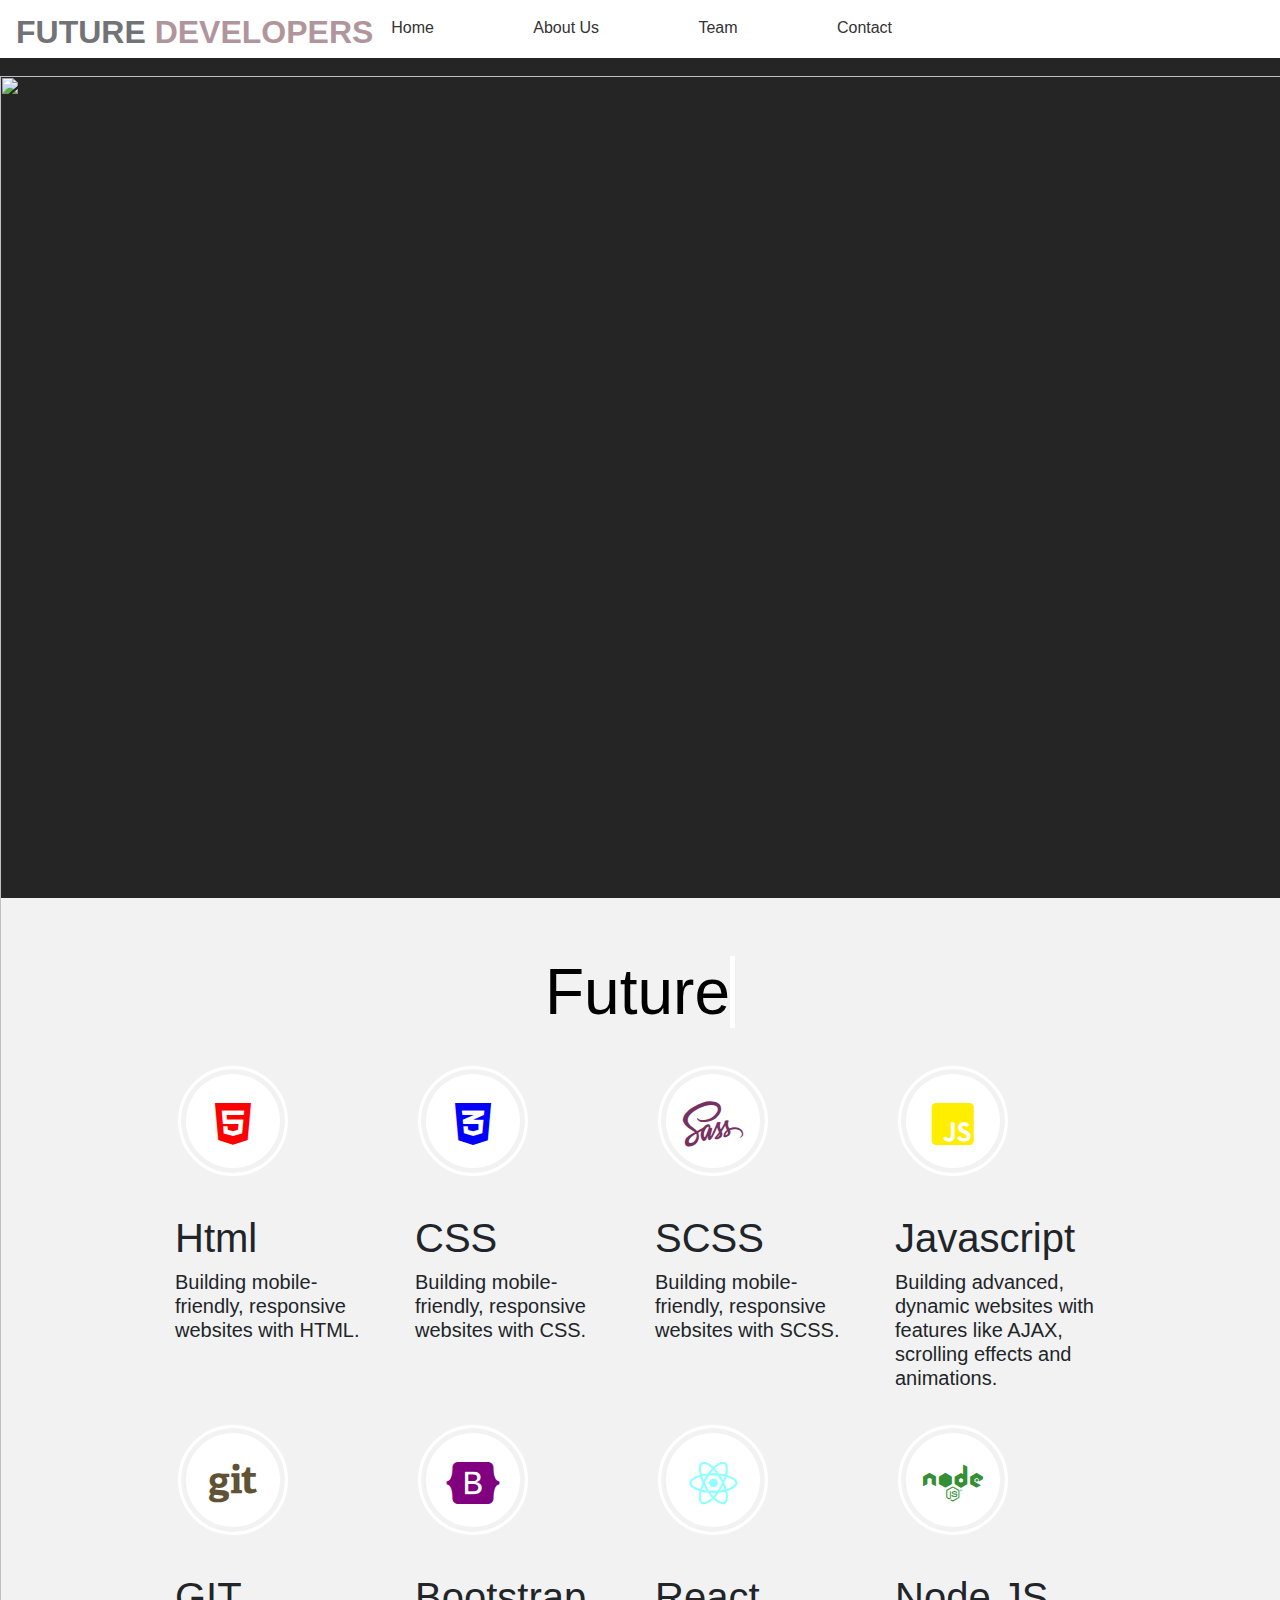
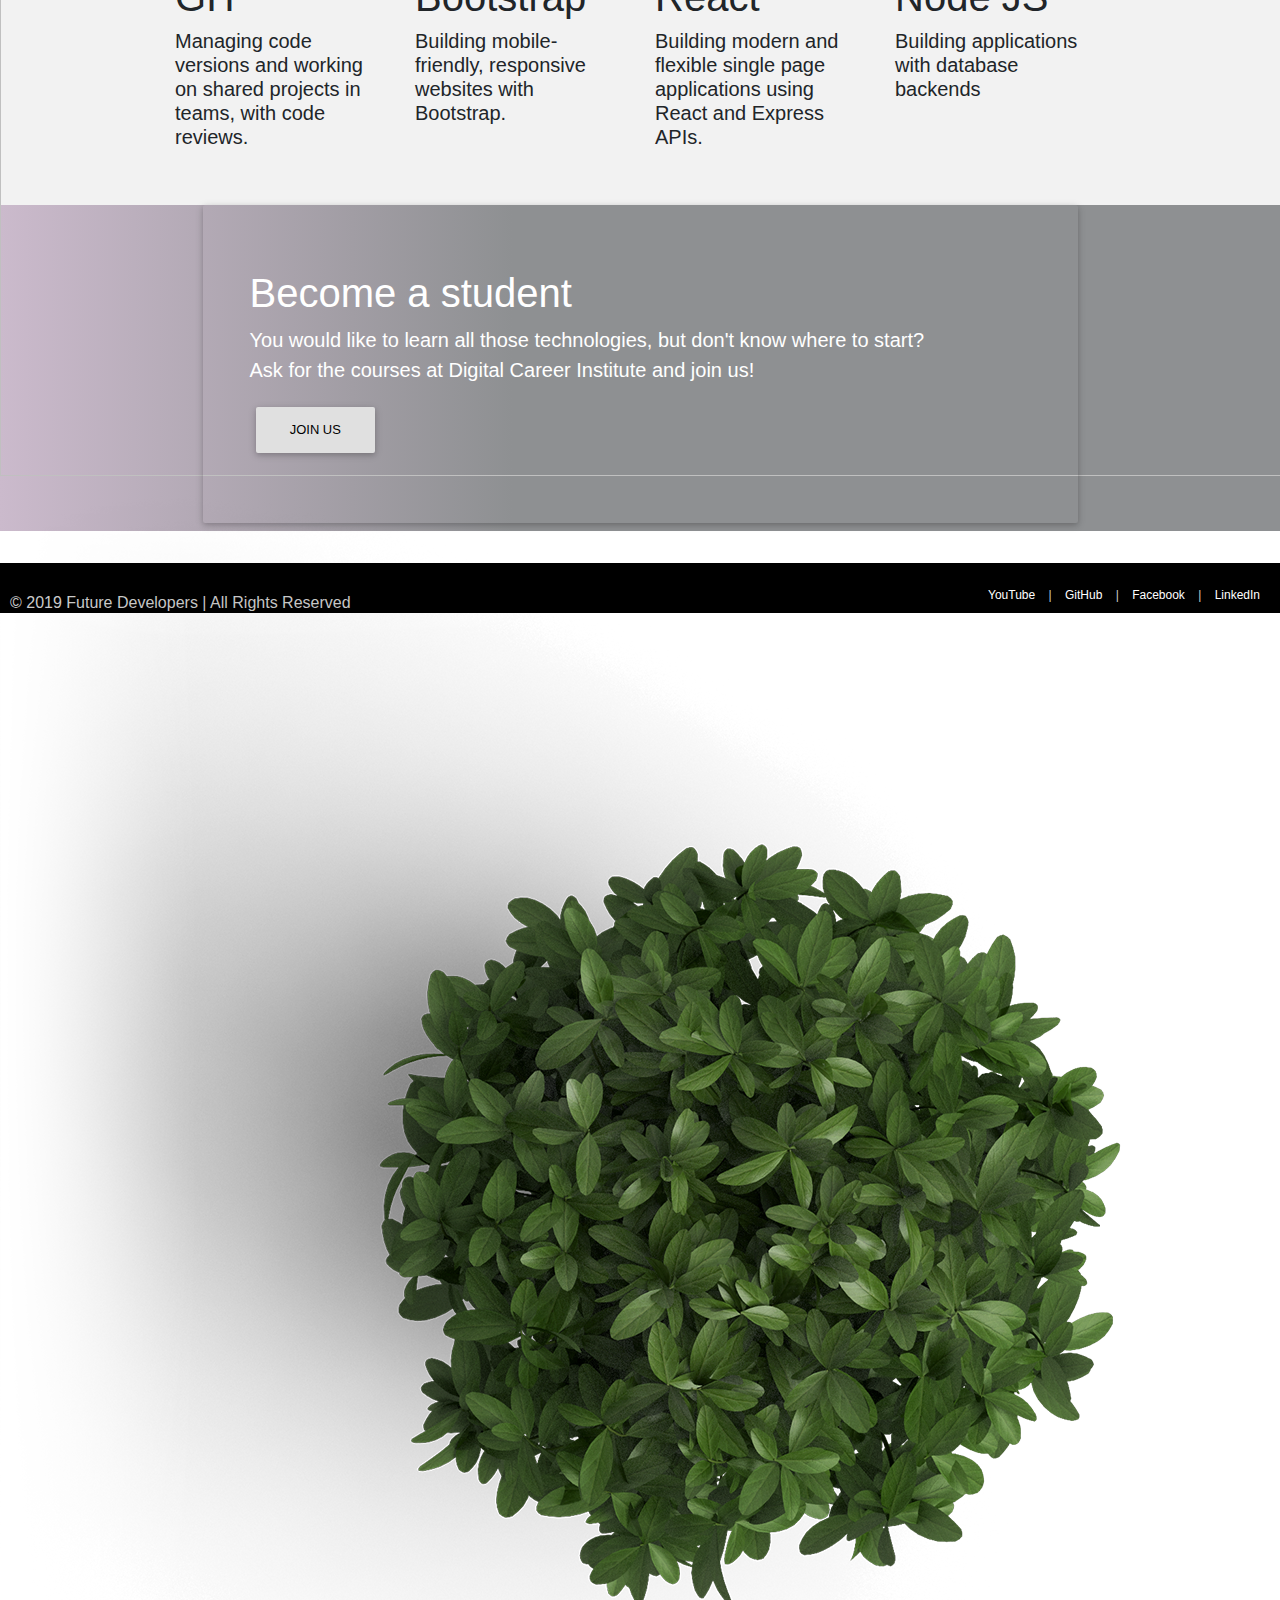
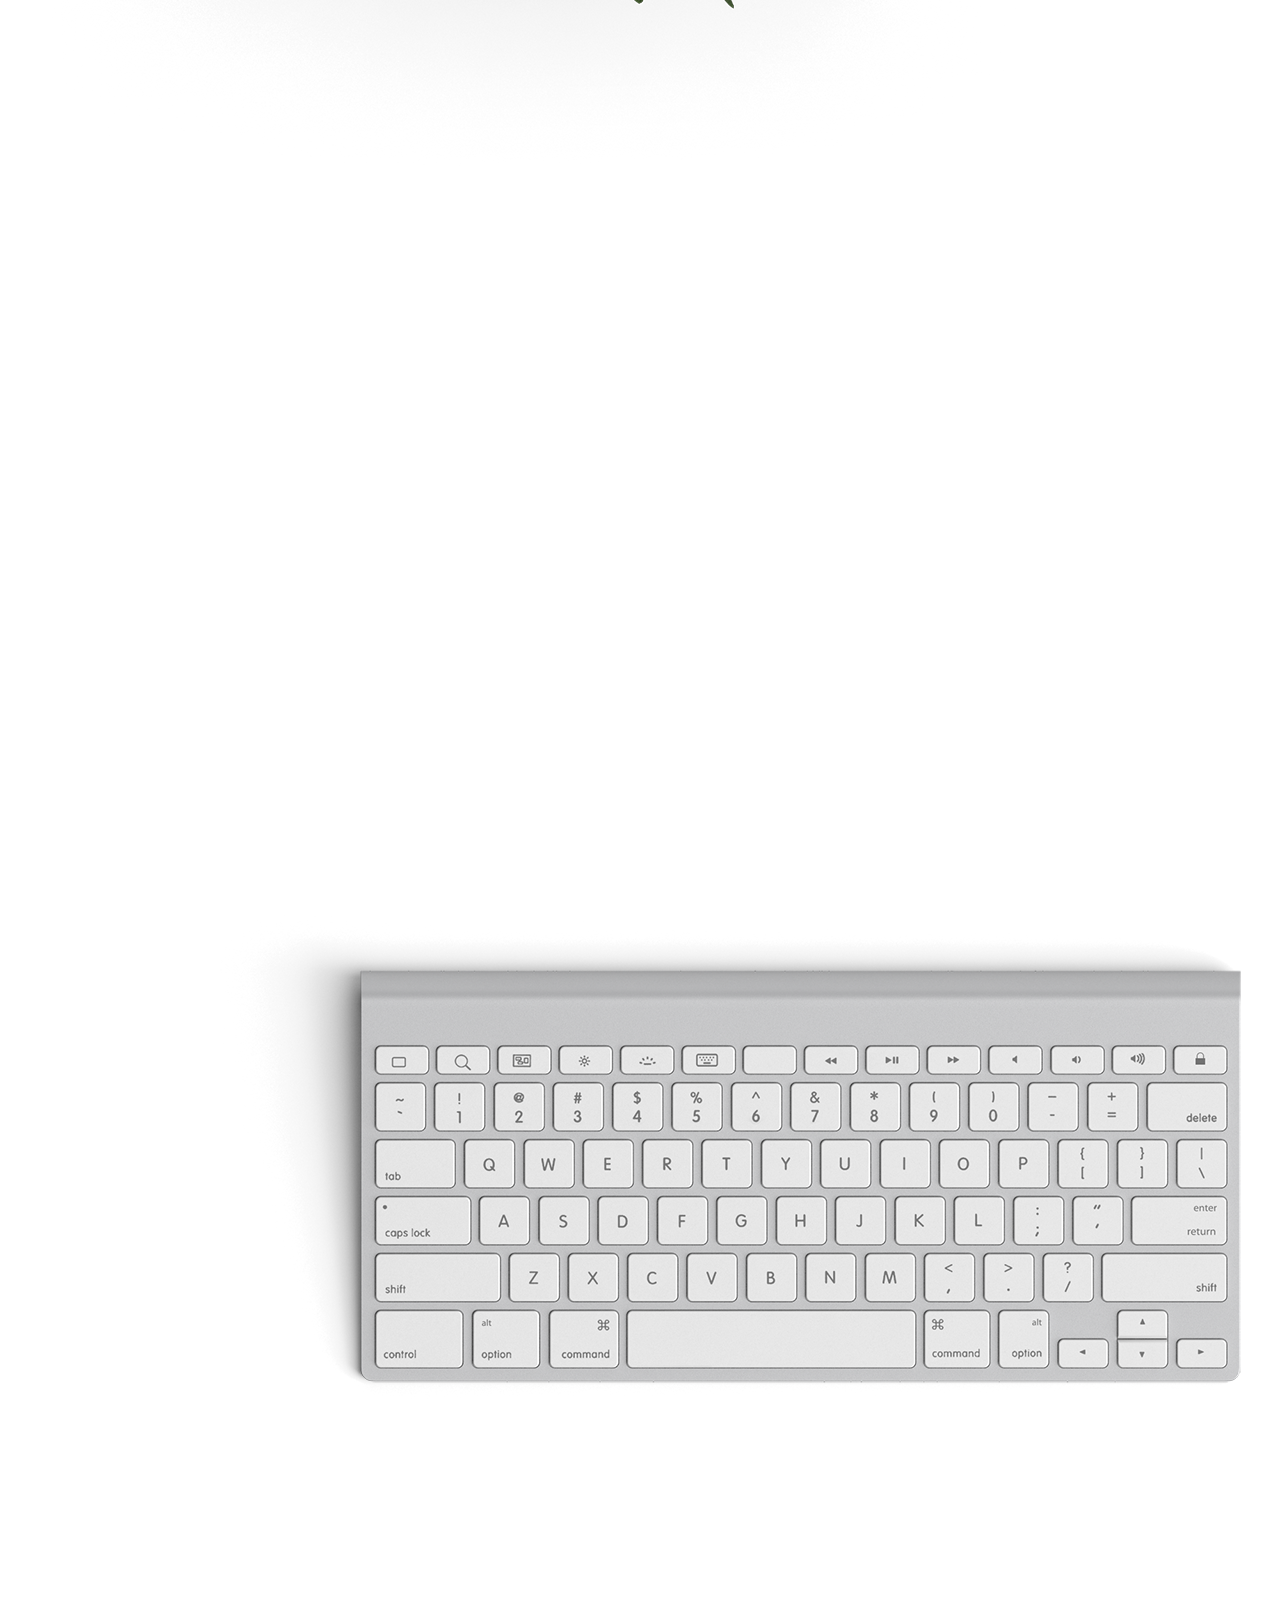
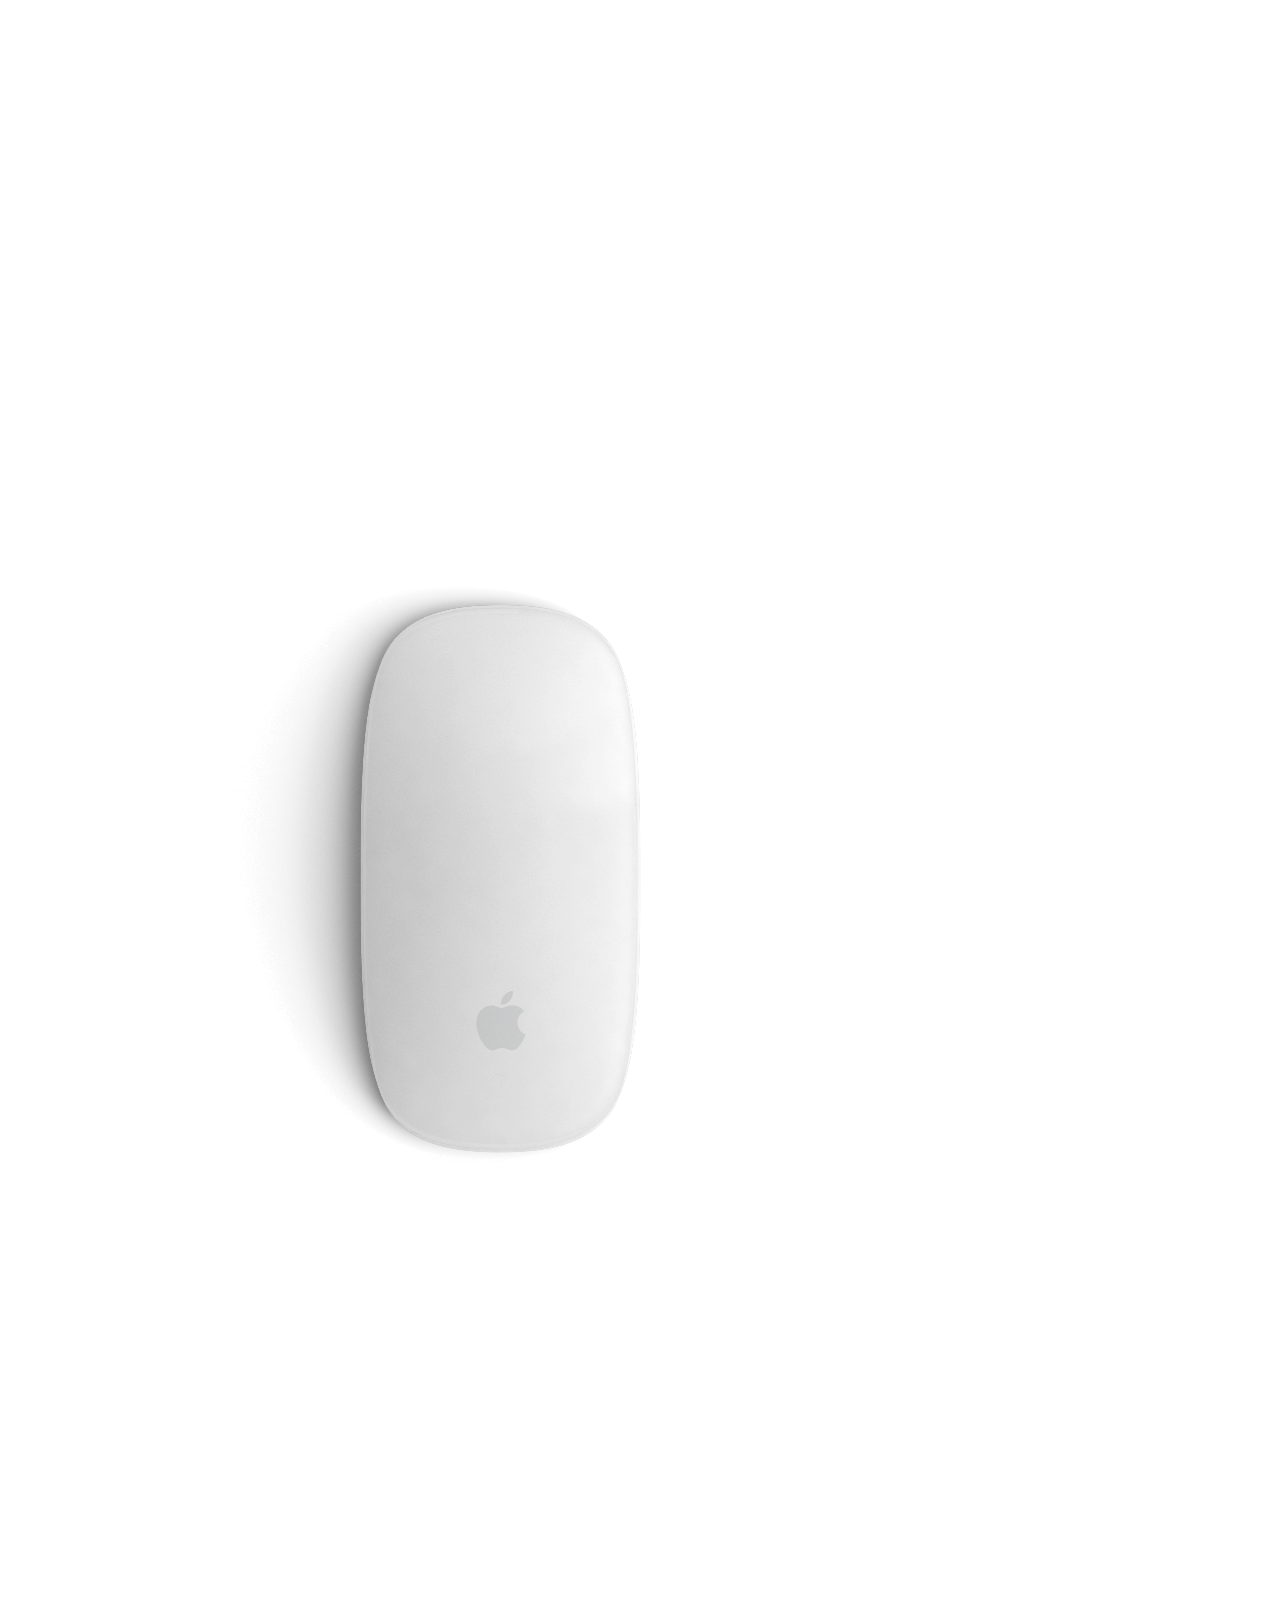
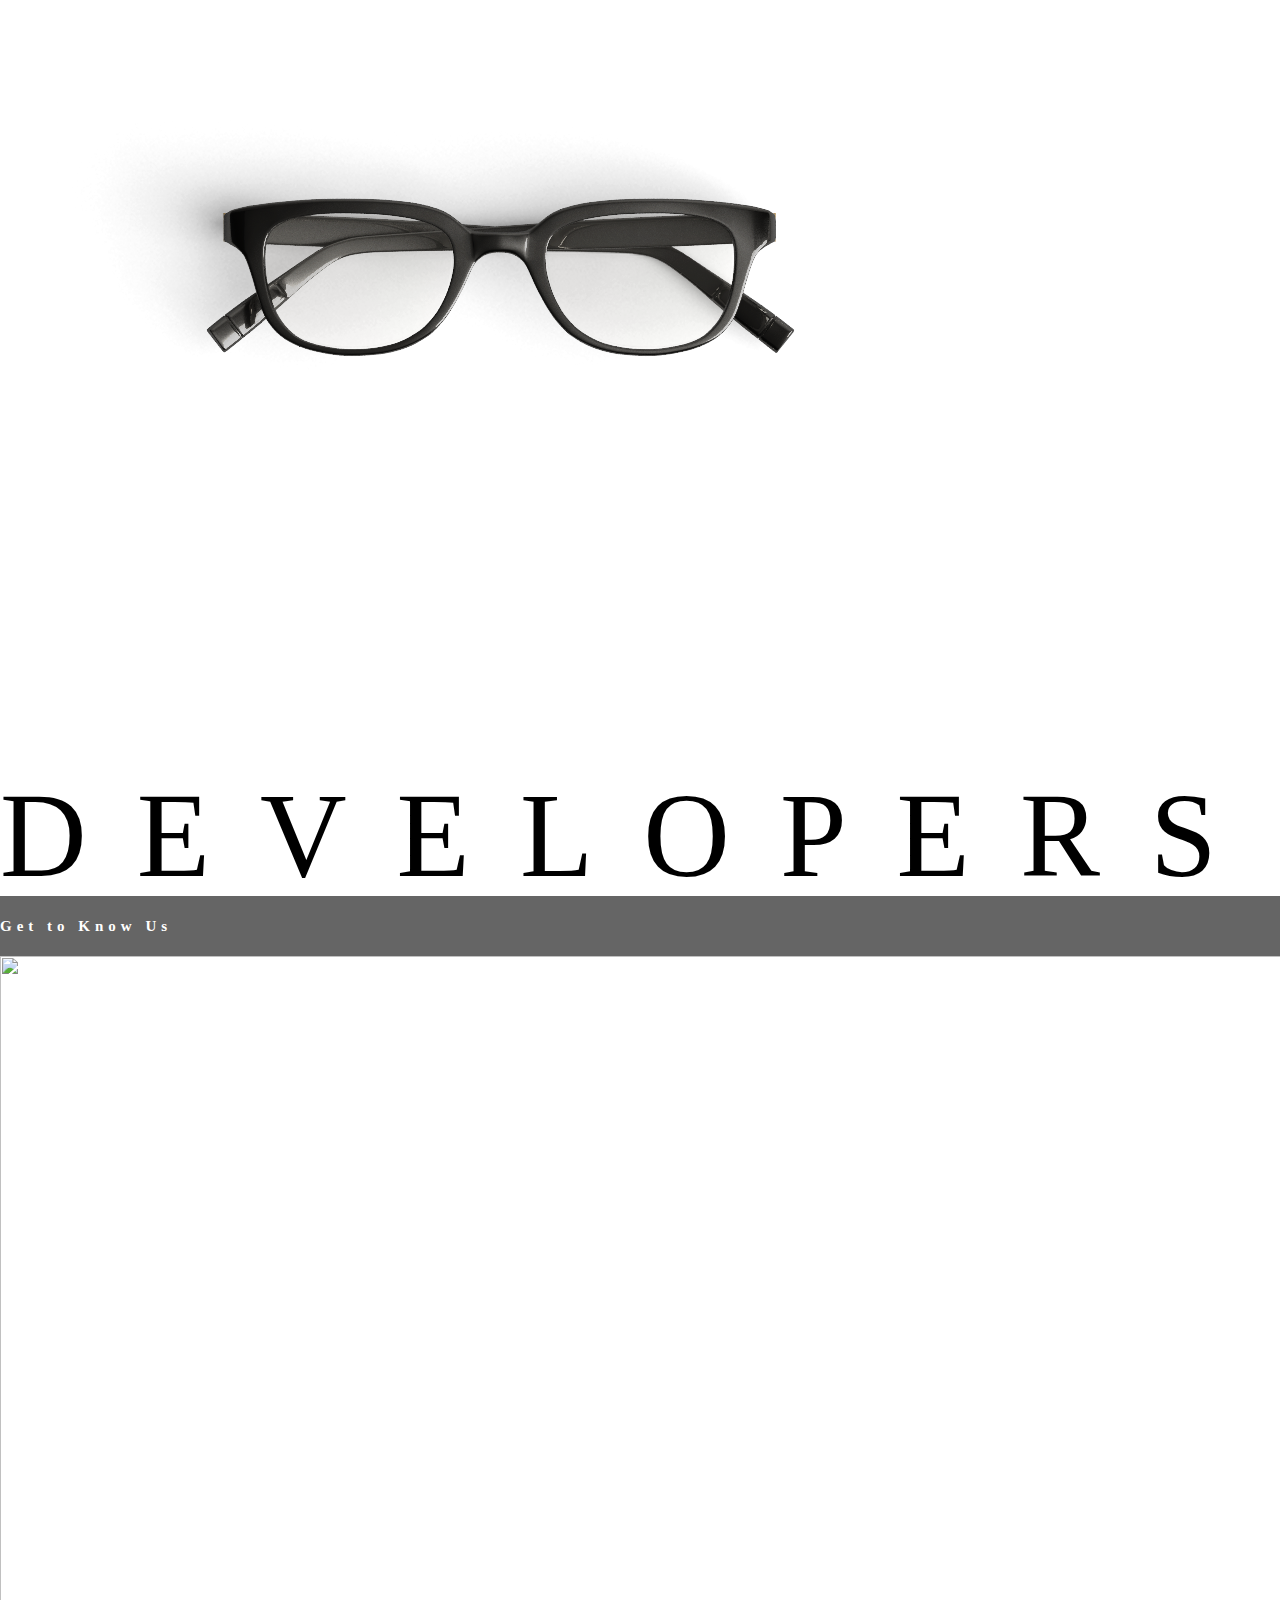
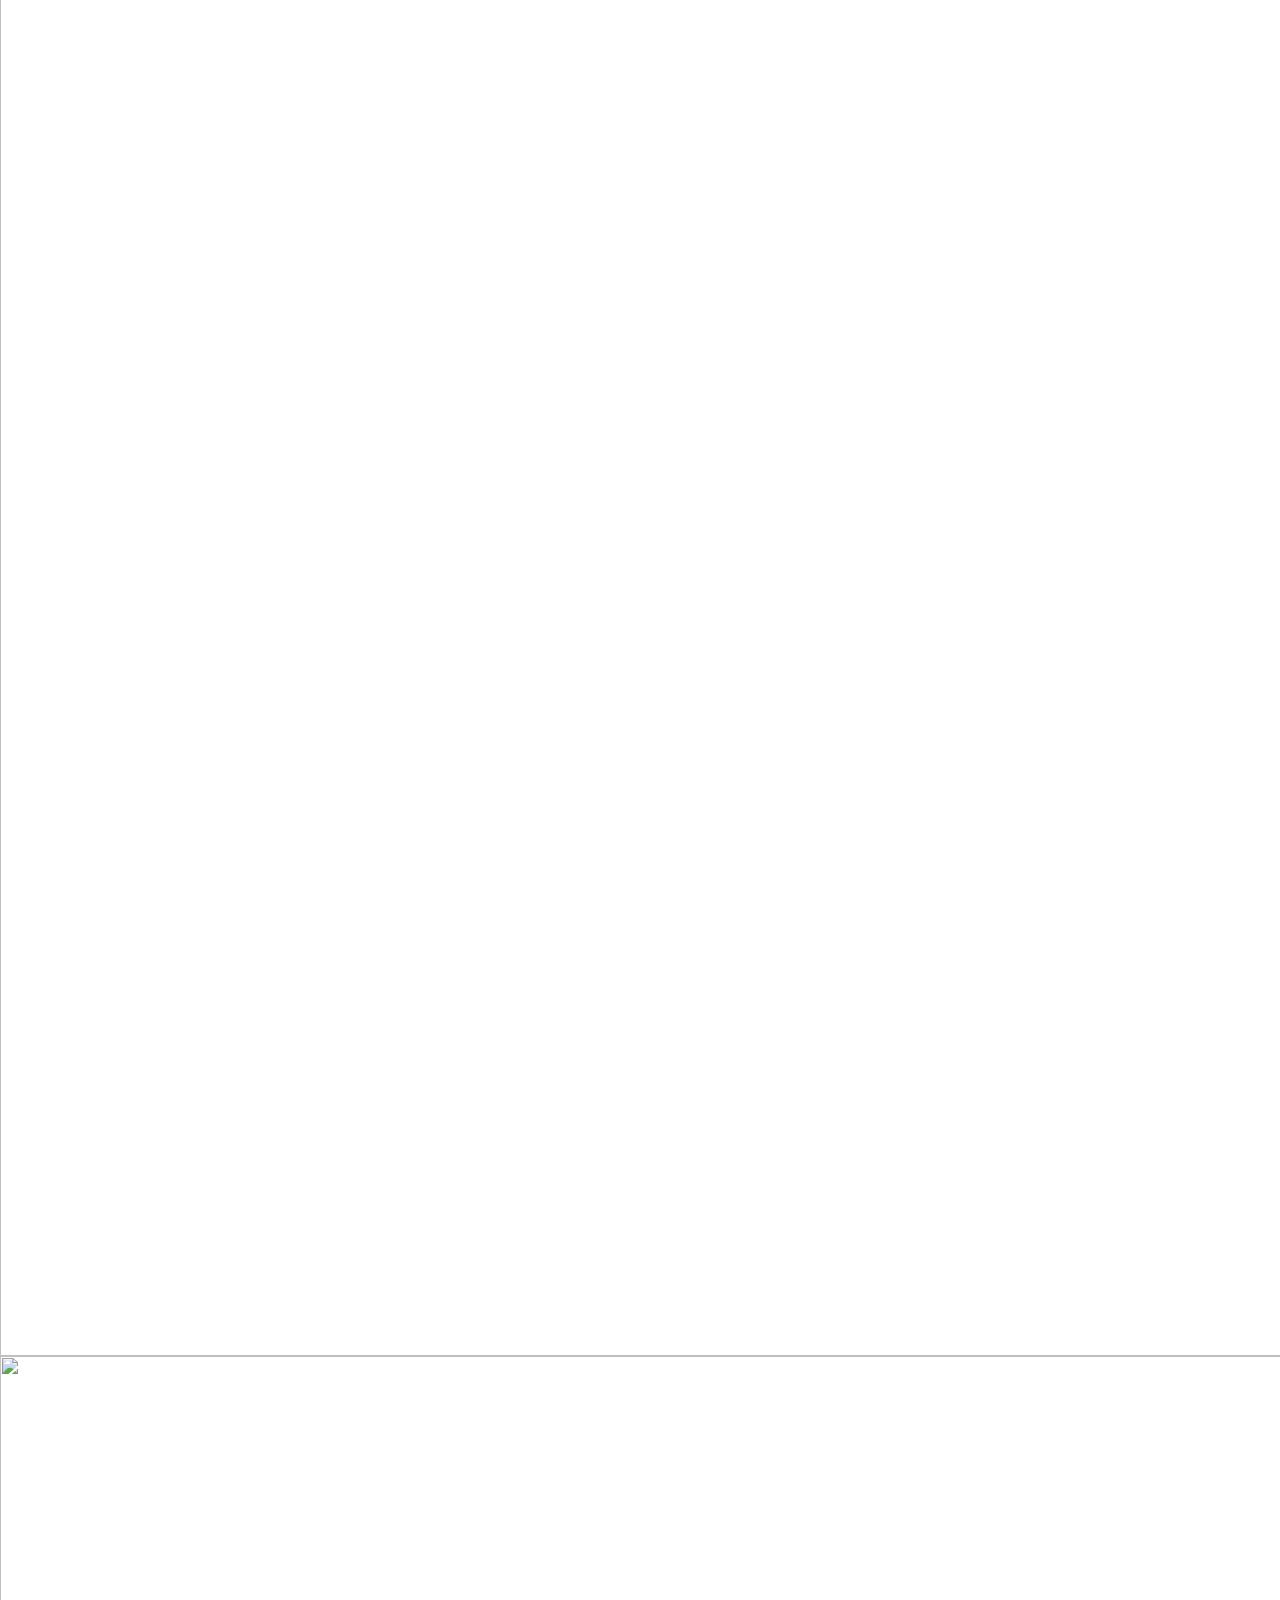
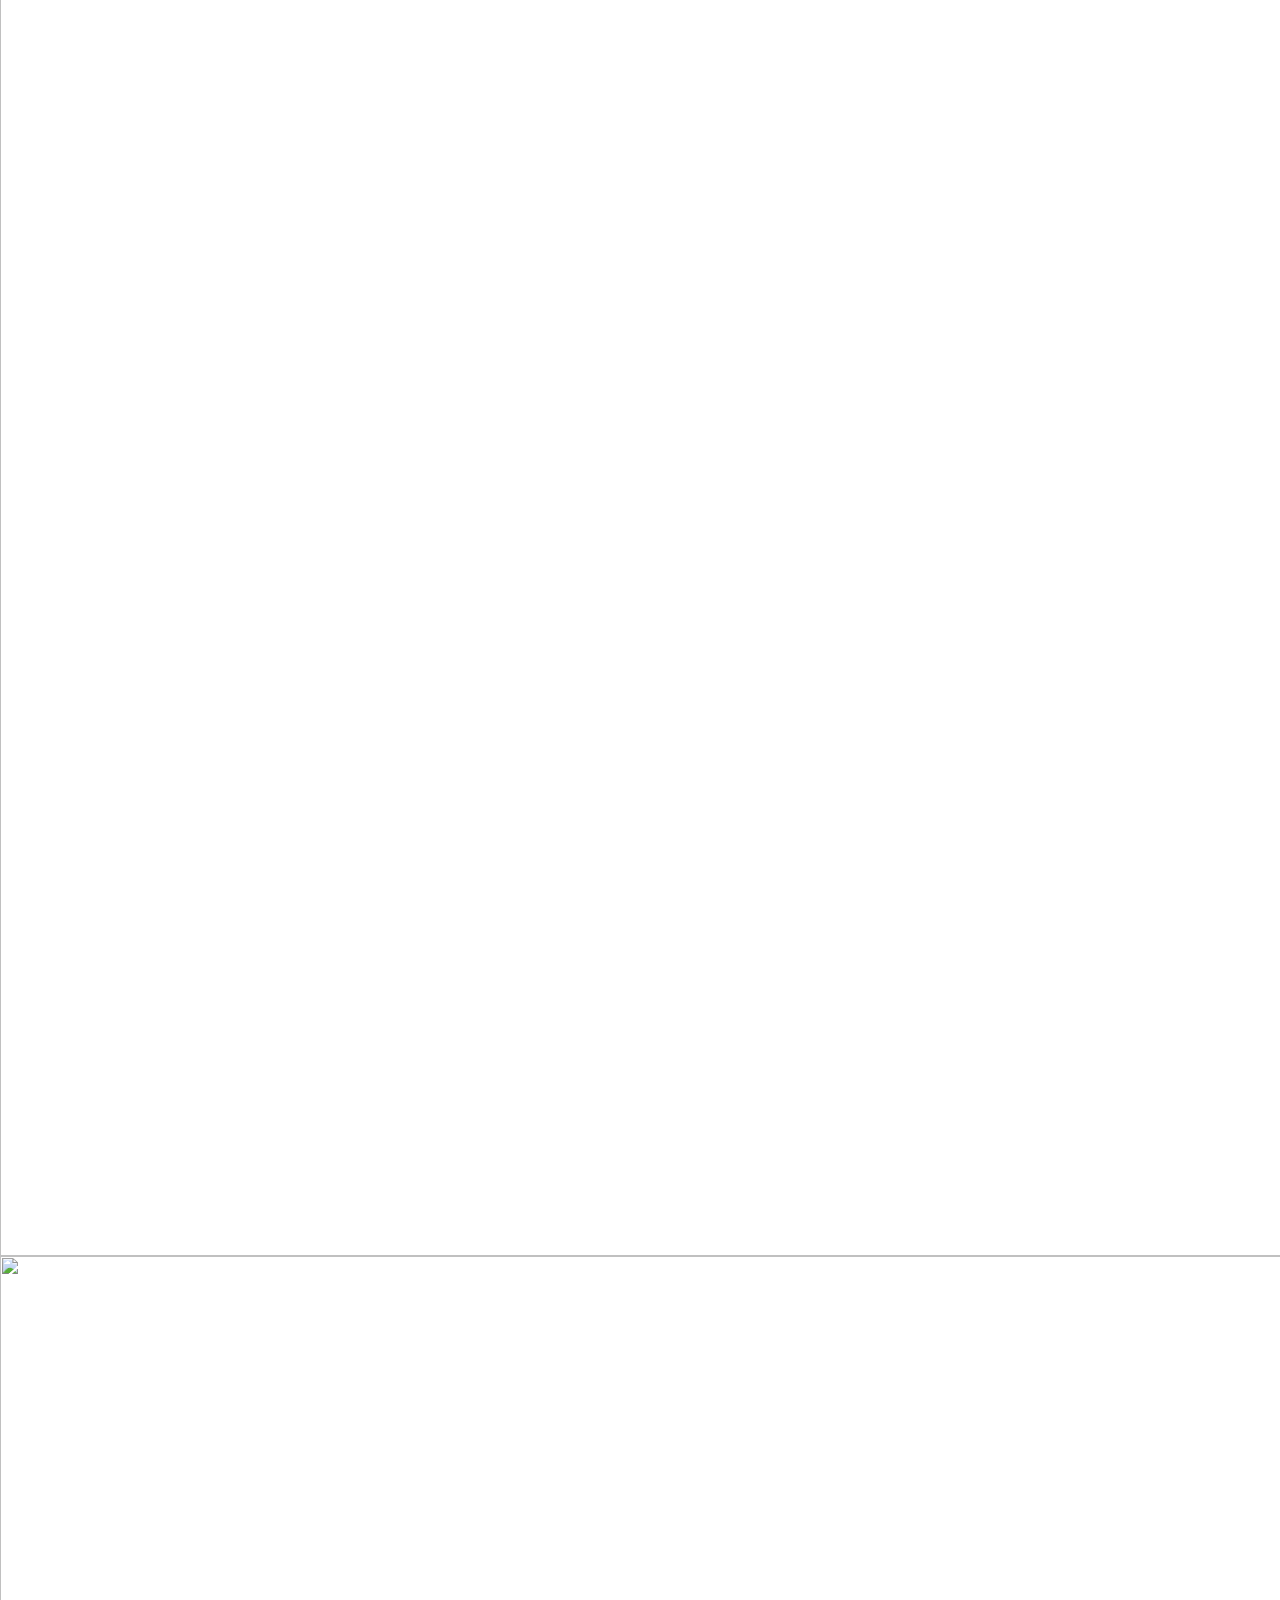
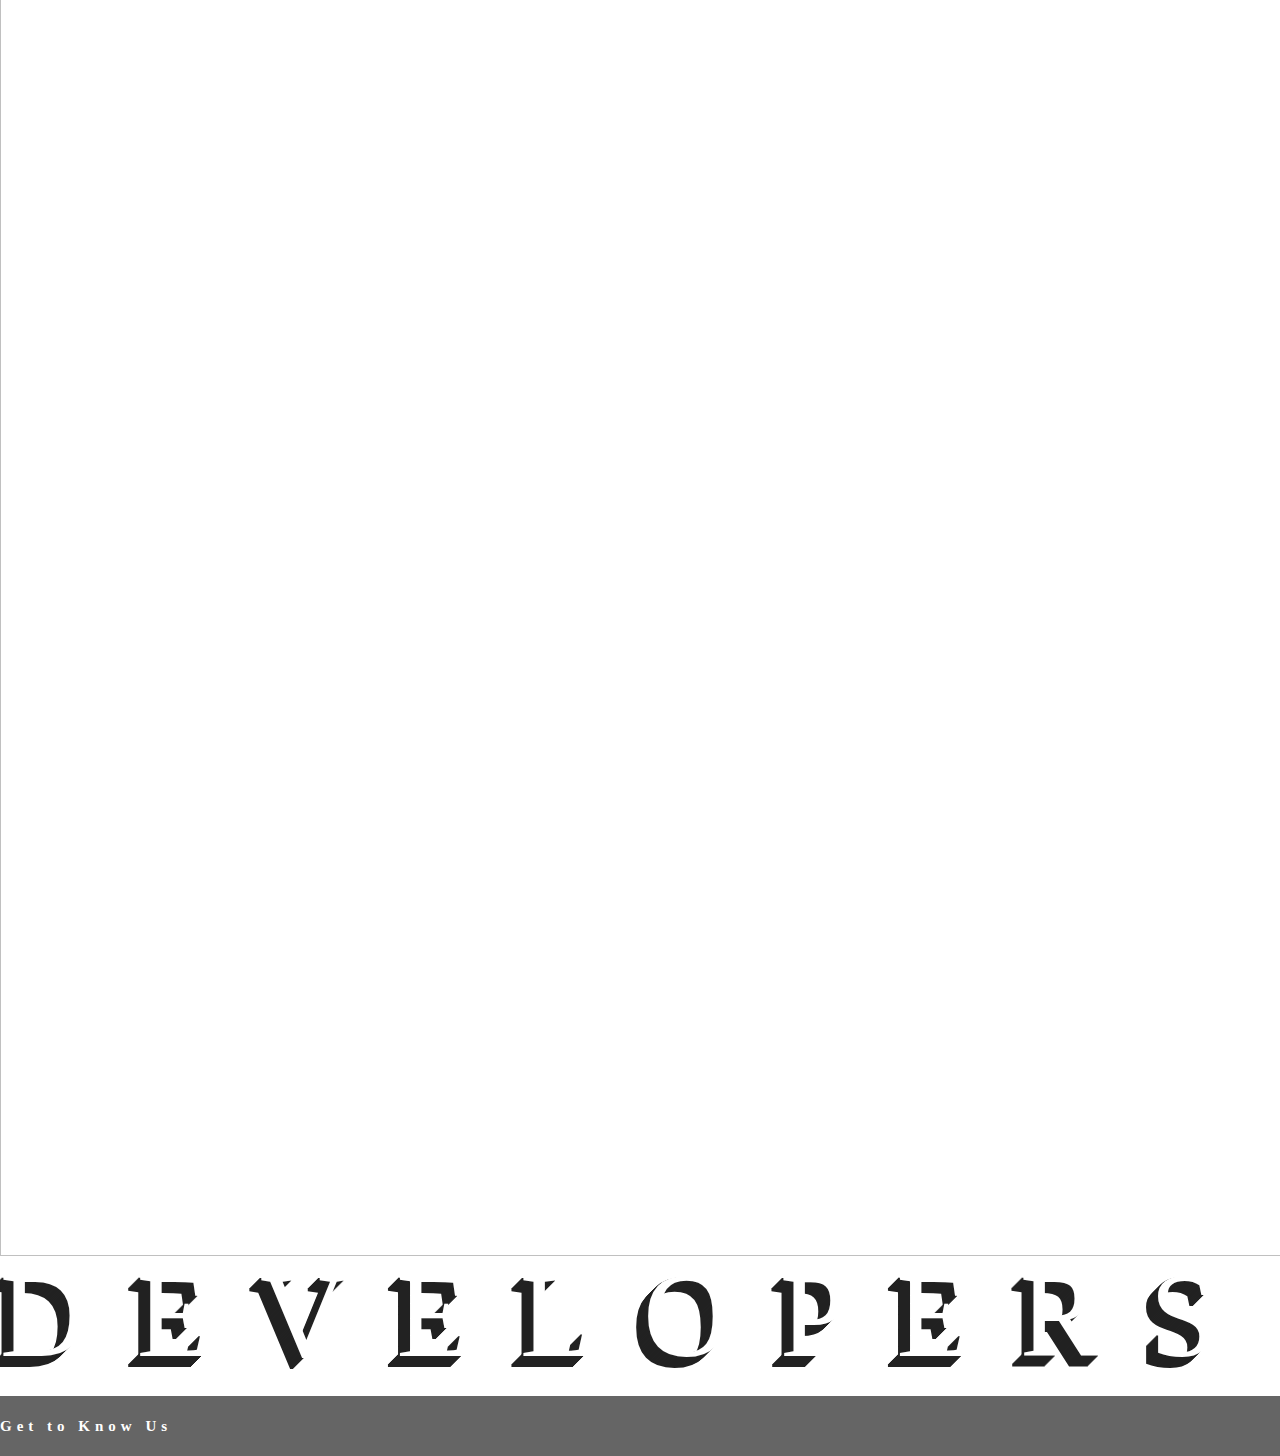
==== index.html @ 22e3c091 "first" ====
<!DOCTYPE html>
<html lang="en-US">

<head>
	<meta charset="utf-8">
	<meta http-equiv="X-UA-Compatible" content="IE=edge">
	<meta name="viewport" content="width=device-width, initial-scale=1, maximum-scale=1">
	<title>Before After Slider - Slider Revolution Plugin</title>
	<script src="https://code.jquery.com/jquery-3.4.0.min.js" crossorigin="anonymous"></script>

	<!-- Css links -->
	<link rel="stylesheet" href="./bootstrap.min.css"crossorigin="anonymous">
	<link rel="stylesheet" href="https://use.fontawesome.com/releases/v5.8.1/css/all.css" crossorigin="anonymous">
	<link rel="stylesheet" href="./MDB-Free_4.7.7/css/css.css">
	<link rel="stylesheet" href="./MDB-Free_4.7.7/css/mdb.min.css">
	<link data-minify="1" rel='stylesheet' id='rs-icon-set-fa-icon--css'
		href='//revolution.themepunch.com/wp-content/cache/min/1/wp-content/plugins/revslider/public/assets/fonts/font-awesome/css/font-awesome-4807a6e9ed0ab1fc449a95c879e972a4.css'
		type='text/css' media='all' />
	<link href="./font.css" rel='stylesheet' type='text/css'>
	<link rel='stylesheet' href='./main.css' type='text/css' media='all' />
	<!-- end Css links -->

	<!-- jquery  -->
	<script type='text/javascript'src='./jquery-1.12.4.js'></script>

	<!-- revolution theme -->
	<script type='text/javascript'src='./jquery.themepunch.revolution.min-5.4.8.1.js'></script>

	<!-- Our Js -->
	<script src="./main.js"></script>

<body>
	<!-- navbar -->
	<nav>
		<ul>
				<li>
					<p class="logo">
				<span>FUTURE </span>	DEVELOPERS</p>
			</li>

			<li class="active"><a href="./index.html">Home</a></li>
			<li><a href="./">About Us</a></li>
			<li><a href="./team.html">Team</a></li>
			<li><a href="./contact.html">Contact</a></li>

		</ul>
		<div class="button">
			<a class="btn-open" href="#"></a>
		</div>
	</nav>
	<div class="overlay">
		<div class="wrap">
			<span><i class="fas fa-times" id="close"></i></span>
			<ul class="wrap-nav">
				<li><a href="#">About</a>
					<ul class="sub-menu">
						<li><a href="#">About Company</a></li>
						<li><a href="#">Designers / Developers</a></li>
					</ul>
				</li>
				<li><a href="#">Services</a>
					<ul class="sub-menu">
						<li><a href="https://www.google.hr/">Web Design</a></li>
						<li><a href="#">Development</a></li>
						<li><a href="#">Graphic design</a></li>
					</ul>
				</li>
				<li><a href="#">Team</a>
					<ul class="sub-menu">
						<li><a href="">Gallery</a></li>
						<li><a href="#">Infos</a></li>
					</ul>
				</li>
			</ul>
			<div class="social">
				<a href="https://www.facebook.com/devugees/" target="_blank">
					<div class="social-icon">
						<i class="fab fa-facebook-f"></i> </div>
				</a>
				<a href="https://digitalcareerinstitute.org/jobcenter-afa/hamburg/" target="_blank">
					<div class="social-icon">
						<i class="fas fa-globe-americas"></i> </div>
				</a>
				<a href="https://www.linkedin.com/company/dci-institute-gmbh/" target="_blank">
					<div class="social-icon">
						<i class="fab fa-linkedin-in"></i> </div>
				</a>
				<p>
					From: Hamburg, Germany<br>
				</p>
			</div>
		</div>
	</div>
	<div id="rev_slider_256_1_wrapper" class="rev_slider_wrapper fullscreen-container" data-source="gallery"
		style="background:#252525;padding:0px;">

		<!-- START REVOLUTION SLIDER 5.4.8.1 fullscreen mode -->
		<div id="rev_slider_256_1" class="rev_slider fullscreenbanner" style="display:none;" data-version="5.4.8.1">

			<ul>
				<!-- SLIDE  -->
				<li data-index="rs-954" data-transition="fade" data-slotamount="default" data-hideafterloop="0"
					data-hideslideonmobile="off" data-easein="default" data-easeout="default"
					data-masterspeed="default" data-thumb="https://revolution.themepunch.com/wp-content/"
					data-rotate="0" data-saveperformance="off" data-title="Slide" data-param1=""
					data-param2="" data-param3="" data-param4="" data-param5="" data-param6="" data-param7=""
					data-param8="" data-param9="" data-param10="" data-description=""
					data-beforeafter='{"moveto":"50%|50%|50%|50%","bgColor":"linear-gradient(270deg, rgba(238,205,163,1) 0%, rgba(239,98,159,1) 100%)","bgType":"solid","bgImage":"","bgFit":"cover","bgPos":"center center","bgRepeat":"no-repeat","direction":"horizontal","easing":"Power2.easeInOut","delay":"500","time":"750","out":"fade","carousel":false,"bounceArrows":"infinite","bounceType":"repel","bounceAmount":"5","bounceSpeed":"1500","bounceEasing":"ease-in-out","bounceDelay":"750","shiftOffset":"10","shiftTiming":"300","shiftEasing":"ease","shiftDelay":"250"}'>
					<!-- MAIN IMAGE -->
					<img src="//revolution.themepunch.com/wp-content/plugins/revslider/admin/assets/images/transparent.png"
						data-bgcolor='linear-gradient(90deg, rgba(203,186,204,1) 0%, rgba(36,57,73,1) 100%)'
						style='background:linear-gradient(90deg, rgba(203,186,204,1) 0%, rgba(36,57,73,1) 100%)'
						alt="" title="Before After Slider" data-bgposition="center center"
						data-bgfit="cover" data-bgrepeat="no-repeat" data-bgparallax="off"
						class="rev-slidebg" data-no-retina>
					<!-- LAYERS -->

					<!-- LAYER NR. 1 -->
					<div class="tp-caption   tp-resizeme rs-parallaxlevel-3" id="slide-954-layer-37"
						data-x="['center','center','center','center']" data-hoffset="['0','0','0','0']"
						data-y="['middle','middle','middle','middle']"
						data-voffset="['-280','-280','-280','-280']"
						data-frames='[{"delay":500,"speed":2000,"frame":"0","from":"y:top;rX:-180deg;","to":"o:1;","ease":"Power4.easeOut"},{"delay":"wait","speed":300,"frame":"999","to":"opacity:0;","ease":"Power3.easeInOut"}]'
						data-textAlign="['inherit','inherit','inherit','inherit']"
						data-paddingtop="[0,0,0,0]" data-paddingright="[0,0,0,0]"
						data-paddingbottom="[0,0,0,0]" data-paddingleft="[0,0,0,0]" style="z-index: 5;"><img
							src="//revolution.themepunch.com/wp-content/uploads/revslider/beforeafteraddon/object_macscreen_1-2.png"
							alt="" data-ww="['1000px','1000px','1000px','500px']"
							data-hh="['1000px','1000px','1000px','500']" width="2000" height="2000"
							data-no-retina> </div>

					<!-- LAYER NR. 2 -->
					<div class="tp-caption   tp-resizeme rs-parallaxlevel-4" id="slide-954-layer-23"
						data-x="['center','center','center','center']"
						data-hoffset="['-578','-578','-578','-221']"
						data-y="['middle','middle','middle','middle']"
						data-voffset="['-344','-344','-344','-194']" data-width="none" data-height="none"
						data-whitespace="nowrap" data-type="image" data-beforeafter="before"
						data-responsive_offset="on"
						data-frames='[{"delay":600,"speed":2000,"frame":"0","from":"x:left;y:-500px;rZ:90deg;sX:1;sY:1;","to":"o:1;","ease":"Power4.easeOut"},{"delay":"wait","speed":300,"frame":"999","to":"opacity:0;","ease":"Power3.easeInOut"}]'
						data-textAlign="['inherit','inherit','inherit','inherit']"
						data-paddingtop="[0,0,0,0]" data-paddingright="[0,0,0,0]"
						data-paddingbottom="[0,0,0,0]" data-paddingleft="[0,0,0,0]" style="z-index: 6;"><img
							src="./img/object_plant_1.png" alt=""
							data-ww="['375px','375px','375px','200px']"
							data-hh="['375px','375px','375px','200px']" width="1500" height="1500"
							data-no-retina> </div>

					<!-- LAYER NR. 3 -->
					<div class="tp-caption   tp-resizeme rs-parallaxlevel-3" id="slide-954-layer-28"
						data-x="['center','center','center','center']" data-hoffset="['0','0','0','0']"
						data-y="['middle','middle','middle','middle']"
						data-voffset="['-70','-70','-70','-170']" data-width="none" data-height="none"
						data-whitespace="nowrap" data-type="image" data-beforeafter="before"
						data-responsive_offset="on"
						data-frames='[{"delay":700,"speed":2000,"frame":"0","from":"x:-200px;y:bottom;rZ:90deg;sX:1;sY:1;","to":"o:1;","ease":"Power4.easeOut"},{"delay":"wait","speed":300,"frame":"999","to":"opacity:0;","ease":"Power3.easeInOut"}]'
						data-textAlign="['inherit','inherit','inherit','inherit']"
						data-paddingtop="[0,0,0,0]" data-paddingright="[0,0,0,0]"
						data-paddingbottom="[0,0,0,0]" data-paddingleft="[0,0,0,0]" style="z-index: 7;"><img
							src="./img/keyboard_apple.png" alt=""
							data-ww="['600px','600px','600px','300px']"
							data-hh="['600px','600px','600px','300px']" width="1600" height="1600"
							data-no-retina> </div>

					<!-- LAYER NR. 4 -->
					<div class="tp-caption   tp-resizeme rs-parallaxlevel-2" id="slide-954-layer-22"
						data-x="['center','center','center','center']"
						data-hoffset="['307','307','307','131']"
						data-y="['middle','middle','middle','middle']"
						data-voffset="['-59','-59','-59','-103']" data-width="none" data-height="none"
						data-whitespace="nowrap" data-type="image" data-beforeafter="before"
						data-responsive_offset="on"
						data-frames='[{"delay":800,"speed":2000,"frame":"0","from":"x:200px;y:bottom;rZ:-180deg;sX:1;sY:1;","to":"o:1;rZ:-20;","ease":"Power4.easeOut"},{"delay":"wait","speed":300,"frame":"999","to":"opacity:0;","ease":"Power3.easeInOut"}]'
						data-textAlign="['inherit','inherit','inherit','inherit']"
						data-paddingtop="[0,0,0,0]" data-paddingright="[0,0,0,0]"
						data-paddingbottom="[0,0,0,0]" data-paddingleft="[0,0,0,0]" style="z-index: 8;"><img
							src="./img/object_macmouse_1.png" alt=""
							data-ww="['250px','250px','250px','125px']"
							data-hh="['250px','250px','250px','125px']" width="1000" height="1000"
							data-no-retina> </div>

					<!-- LAYER NR. 5 -->
					<div class="tp-caption   tp-resizeme rs-parallaxlevel-2" id="slide-954-layer-35"
						data-x="['center','center','center','center']"
						data-hoffset="['-296','-296','-296','-149']"
						data-y="['middle','middle','middle','middle']"
						data-voffset="['-67','-67','-67','-89']" data-width="none" data-height="none"
						data-whitespace="nowrap" data-type="image" data-beforeafter="before"
						data-responsive_offset="on"
						data-frames='[{"delay":900,"speed":2000,"frame":"0","from":"x:left;y:200px;rZ:180deg;sX:1;sY:1;","to":"o:1;rZ:45;","ease":"Power4.easeOut"},{"delay":"wait","speed":300,"frame":"999","to":"opacity:0;","ease":"Power3.easeInOut"}]'
						data-textAlign="['inherit','inherit','inherit','inherit']"
						data-paddingtop="[0,0,0,0]" data-paddingright="[0,0,0,0]"
						data-paddingbottom="[0,0,0,0]" data-paddingleft="[0,0,0,0]" style="z-index: 9;"><img
							src="./img/object_glasses_2.png" alt=""
							data-ww="['250px','250px','250px','125px']"
							data-hh="['250px','250px','250px','125px']" width="1000" height="1000"
							data-no-retina> </div>

					<!-- LAYER NR. 6 -->
					<div class="tp-caption   tp-resizeme  tp-whiteshadow rs-parallaxlevel-5"
						id="slide-954-layer-1" data-x="['center','center','center','center']"
						data-hoffset="['0','0','0','0']" data-y="['middle','middle','middle','middle']"
						data-voffset="['110','110','110','0']" data-fontsize="['120','120','120','60']"
						data-lineheight="['120','120','120','60']"
						data-letterspacing="['50','50','50','30']" data-width="none" data-height="none"
						data-whitespace="nowrap" data-type="text" data-beforeafter="before"
						data-responsive_offset="on"
						data-frames='[{"delay":500,"speed":2000,"frame":"0","from":"opacity:0;fb:40px;","to":"o:1;fb:0;","ease":"Power4.easeInOut"},{"delay":"wait","speed":300,"frame":"999","to":"opacity:0;fb:0;","ease":"Power3.easeInOut"}]'
						data-textAlign="['center','center','center','center']" data-paddingtop="[0,0,0,0]"
						data-paddingright="[0,0,0,0]" data-paddingbottom="[0,0,0,0]"
						data-paddingleft="[50,50,50,50]" data-blendmode="screen"
						style="z-index: 10; white-space: nowrap; font-size: 120px; line-height: 120px; font-weight: 400; color: #000000; letter-spacing: 50px;font-family:Montserrat;text-transform:uppercase;">
						DEVELOPERS </div>

					<!-- LAYER NR. 7 -->
					<div class="tp-caption   tp-resizeme rs-parallaxlevel-5" id="slide-954-layer-48"
						data-x="['center','center','center','center']" data-hoffset="['0','0','0','0']"
						data-y="['middle','middle','middle','middle']"
						data-voffset="['210','210','210','100']" data-width="['960','960','960','320']"
						data-height="none" data-whitespace="normal" data-type="text"
						data-beforeafter="before" data-responsive_offset="on"
						data-frames='[{"delay":600,"speed":2000,"frame":"0","from":"sX:1;sY:1;opacity:0;fb:40px;","to":"o:1;fb:0;","ease":"Power4.easeInOut"},{"delay":"wait","speed":300,"frame":"999","to":"opacity:0;fb:0;","ease":"Power3.easeInOut"}]'
						data-textAlign="['center','center','center','center']" data-paddingtop="[0,0,0,0]"
						data-paddingright="[0,0,0,0]" data-paddingbottom="[0,0,0,0]"
						data-paddingleft="[5,5,5,5]"
						style="z-index: 11; min-width: 960px; max-width: 960px; white-space: normal; font-size: 13px; line-height: 20px; font-weight: 400; color: #ffffff; letter-spacing: 5px;font-family:Montserrat;text-transform:uppercase;">
					</div>

					<!-- LAYER NR. 8 -->
					<div class="tp-caption   tp-resizeme rs-parallaxlevel-4" id="slide-954-layer-46"
						data-x="['center','center','center','center']" data-hoffset="['0','0','0','0']"
						data-y="['bottom','bottom','bottom','bottom']" data-voffset="['40','40','40','80']"
						data-width="none" data-height="none" data-whitespace="nowrap" data-type="text"
						data-beforeafter="before"
						data-actions='[{"event":"click","action":"scrollbelow","offset":"px","delay":"","speed":"1000","ease":"Power4.easeOut"}]'
						data-responsive_offset="on"
						data-frames='[{"delay":700,"speed":2000,"frame":"0","from":"sX:1;sY:1;opacity:0;fb:40px;","to":"o:1;fb:0;","ease":"Power4.easeInOut"},{"delay":"wait","speed":300,"frame":"999","to":"opacity:0;fb:0;","ease":"Power3.easeInOut"},{"frame":"hover","speed":"200","ease":"Linear.easeNone","to":"o:1;rX:0;rY:0;rZ:0;z:0;fb:0;","style":"c:rgb(0,0,0);bg:rgb(255,255,255);"}]'
						data-textAlign="['center','center','center','center']" data-paddingtop="[0,0,0,0]"
						data-paddingright="[40,40,40,40]" data-paddingbottom="[0,0,0,0]"
						data-paddingleft="[45,45,45,45]" data-blendmode="overlay"
						style="z-index: 12; white-space: nowrap; font-size: 15px; line-height: 60px; font-weight: 700; color: #ffffff; letter-spacing: 5px;font-family:Montserrat;background-color:rgb(101,101,101);cursor:pointer;">
						Get to Know Us </div>

					<!-- LAYER NR. 9 -->
					<div class="tp-caption   tp-resizeme rs-parallaxlevel-3" id="slide-954-layer-38"
						data-x="['center','center','center','center']" data-hoffset="['0','0','0','0']"
						data-y="['middle','middle','middle','middle']"
						data-voffset="['-280','-280','-280','-280']" data-width="none" data-height="none"
						data-whitespace="nowrap" data-type="image" data-beforeafter="after"
						data-responsive_offset="on"
						data-frames='[{"delay":2000,"speed":2000,"frame":"0","from":"y:top;rX:-180deg;","to":"o:1;","ease":"Power4.easeOut"},{"delay":"wait","speed":300,"frame":"999","to":"opacity:0;","ease":"Power3.easeInOut"}]'
						data-textAlign="['inherit','inherit','inherit','inherit']"
						data-paddingtop="[0,0,0,0]" data-paddingright="[0,0,0,0]"
						data-paddingbottom="[0,0,0,0]" data-paddingleft="[0,0,0,0]" style="z-index: 13;">
						<img src="//revolution.themepunch.com/wp-content/uploads/revslider/beforeafteraddon/object_macscreen_2.png"
							alt="" data-ww="['1000px','1000px','1000px','500px']"
							data-hh="['1000px','1000px','1000px','500']" width="2000" height="2000"
							data-no-retina> </div>

					<!-- LAYER NR. 10 -->
					<div class="tp-caption   tp-resizeme rs-parallaxlevel-4" id="slide-954-layer-42"
						data-x="['center','center','center','center']"
						data-hoffset="['545','545','545','181']"
						data-y="['middle','middle','middle','middle']"
						data-voffset="['-203','-203','-203','-178']" data-width="none" data-height="none"
						data-whitespace="nowrap" data-type="image" data-beforeafter="after"
						data-responsive_offset="on"
						data-frames='[{"delay":2100,"speed":2000,"frame":"0","from":"x:right;y:-500px;rZ:-180deg;","to":"o:1;","ease":"Power4.easeOut"},{"delay":"wait","speed":300,"frame":"999","to":"opacity:0;","ease":"Power3.easeInOut"}]'
						data-textAlign="['inherit','inherit','inherit','inherit']"
						data-paddingtop="[0,0,0,0]" data-paddingright="[0,0,0,0]"
						data-paddingbottom="[0,0,0,0]" data-paddingleft="[0,0,0,0]" style="z-index: 14;">
						<img src="//revolution.themepunch.com/wp-content/uploads/revslider/beforeafteraddon/object_coffee_1.png"
							alt="" data-ww="['375px','375px','375px','170px']"
							data-hh="['375px','375px','375px','170px']" width="1500" height="1500"
							data-no-retina> </div>

					<!-- LAYER NR. 11 -->
					<div class="tp-caption   tp-resizeme rs-parallaxlevel-3" id="slide-954-layer-45"
						data-x="['center','center','center','center']" data-hoffset="['0','0','0','0']"
						data-y="['middle','middle','middle','middle']"
						data-voffset="['-70','-70','-70','-170']" data-width="none" data-height="none"
						data-whitespace="nowrap" data-type="image" data-beforeafter="after"
						data-responsive_offset="on"
						data-frames='[{"delay":2200,"speed":2000,"frame":"0","from":"x:-200px;y:bottom;rZ:90deg;sX:1;sY:1;","to":"o:1;","ease":"Power4.easeOut"},{"delay":"wait","speed":300,"frame":"999","to":"opacity:0;","ease":"Power3.easeInOut"}]'
						data-textAlign="['inherit','inherit','inherit','inherit']"
						data-paddingtop="[0,0,0,0]" data-paddingright="[0,0,0,0]"
						data-paddingbottom="[0,0,0,0]" data-paddingleft="[0,0,0,0]" style="z-index: 15;">
						<img src="//revolution.themepunch.com/wp-content/uploads/revslider/beforeafteraddon/keyboard_apple.png"
							alt="" data-ww="['600px','600px','600px','300px']"
							data-hh="['600px','600px','600px','300px']" width="1600" height="1600"
							data-no-retina> </div>

					<!-- LAYER NR. 12 -->
					<div class="tp-caption   tp-resizeme  tp-blackshadow rs-parallaxlevel-5"
						id="slide-954-layer-9" data-x="['center','center','center','center']"
						data-hoffset="['0','0','0','0']" data-y="['middle','middle','middle','middle']"
						data-voffset="['110','110','110','0']" data-fontsize="['120','120','120','60']"
						data-lineheight="['120','120','120','60']"
						data-letterspacing="['50','50','50','30']" data-width="none" data-height="none"
						data-whitespace="nowrap" data-type="text" data-beforeafter="after"
						data-responsive_offset="on"
						data-frames='[{"delay":2000,"speed":2000,"frame":"0","from":"sX:1;sY:1;opacity:0;fb:40px;","to":"o:1;fb:0;","ease":"Power4.easeInOut"},{"delay":"wait","speed":300,"frame":"999","to":"opacity:0;fb:0;","ease":"Power3.easeInOut"}]'
						data-textAlign="['center','center','center','center']" data-paddingtop="[0,0,0,0]"
						data-paddingright="[0,0,0,0]" data-paddingbottom="[0,0,0,0]"
						data-paddingleft="[50,50,50,50]" data-blendmode="overlay"
						style="z-index: 16; white-space: nowrap; font-size: 120px; line-height: 120px; font-weight: 400; color: #ffffff; letter-spacing: 50px;font-family:Montserrat;text-transform:uppercase;">
						DEVELOPERS </div>

					<!-- LAYER NR. 13 -->
					<div class="tp-caption   tp-resizeme rs-parallaxlevel-5" id="slide-954-layer-49"
						data-x="['center','center','center','center']" data-hoffset="['0','0','0','0']"
						data-y="['middle','middle','middle','middle']"
						data-voffset="['210','210','210','100']" data-width="['960','960','960','320']"
						data-height="none" data-whitespace="normal" data-type="text"
						data-beforeafter="after" data-responsive_offset="on"
						data-frames='[{"delay":2100,"speed":2000,"frame":"0","from":"sX:1;sY:1;opacity:0;fb:40px;","to":"o:1;fb:0;","ease":"Power4.easeInOut"},{"delay":"wait","speed":300,"frame":"999","to":"opacity:0;fb:0;","ease":"Power3.easeInOut"}]'
						data-textAlign="['center','center','center','center']" data-paddingtop="[0,0,0,0]"
						data-paddingright="[0,0,0,0]" data-paddingbottom="[0,0,0,0]"
						data-paddingleft="[5,5,5,5]"
						style="z-index: 17; min-width: 960px; max-width: 960px; white-space: normal; font-size: 13px; line-height: 20px; font-weight: 400; color: #ffffff; letter-spacing: 5px;font-family:Montserrat;text-transform:uppercase;">
						Get the Before / After Add-On for Slider Revolution free </div>

					<!-- LAYER NR. 14 -->
					<div class="tp-caption   tp-resizeme rs-parallaxlevel-4" id="slide-954-layer-44"
						data-x="['center','center','center','center']" data-hoffset="['0','0','0','0']"
						data-y="['bottom','bottom','bottom','bottom']" data-voffset="['40','40','40','80']"
						data-width="none" data-height="none" data-whitespace="nowrap" data-type="text"
						data-beforeafter="after"
						data-actions='[{"event":"click","action":"scrollbelow","offset":"px","delay":"","speed":"1000","ease":"Power4.easeOut"}]'
						data-responsive_offset="on"
						data-frames='[{"delay":2200,"speed":2000,"frame":"0","from":"sX:1;sY:1;opacity:0;fb:40px;","to":"o:1;fb:0;","ease":"Power4.easeInOut"},{"delay":"wait","speed":300,"frame":"999","to":"opacity:0;fb:0;","ease":"Power3.easeInOut"},{"frame":"hover","speed":"200","ease":"Linear.easeNone","to":"o:1;rX:0;rY:0;rZ:0;z:0;fb:0;","style":"c:rgb(0,0,0);bg:rgb(255,255,255);"}]'
						data-textAlign="['center','center','center','center']" data-paddingtop="[0,0,0,0]"
						data-paddingright="[40,40,40,40]" data-paddingbottom="[0,0,0,0]"
						data-paddingleft="[45,45,45,45]" data-blendmode="overlay"
						style="z-index: 18; white-space: nowrap; font-size: 15px; line-height: 60px; font-weight: 700; color: #ffffff; letter-spacing: 5px;font-family:Montserrat;background-color:rgb(101,101,101);cursor:pointer;">
						Get to Know Us </div>
				</li>
			</ul>
		</div>
	</div>
	
	<!-- nice text -->

	<!-- End Of Slider -->
	<!--/#feature-->
	<section id="feature">
		<div class="container">
			<div class="center wow fadeInDown headerSkills animated fadeInLeft delay-1s" id="colorchage">
				<h2>
					<a href="" class="typewrite" data-period="2000"
						data-type='[ "Future Developers", " Creative ", " Front-End ", "Back-End" ]'>
						<span class="wrap"></span>
					</a>
				</h2>
			</div>

			<div class="row headerSkills">
				<!-- <div class="features "> -->
				<div class="col-lg-3 col-md-3 col-sm-6 wow fadeInDown animated fadeInLeftBig delay-2s"
					data-wow-duration="1000ms" data-wow-delay="600ms">
					<div class="feature-wrap">
						<i class="fab fa-html5 icons"></i>
					</div>
					<h1>Html</h1>
					<h5>Building mobile-friendly, responsive websites with HTML.</h5>

				</div>
				<!--/.col-md-1-->

				<div class="col-lg-3 col-md-3 col-sm-6 wow fadeInDown animated fadeInLeftBig delay-2s"
					data-wow-duration="1000ms" data-wow-delay="600ms">
					<div class="feature-wrap">
						<i class="fab fa-css3-alt icons"></i>
					</div>
					<h1>CSS</h1>
					<h5>Building mobile-friendly, responsive websites with CSS.</h5>

				</div>
				<!--/.col-md-2-->

				<div class="col-lg-3 col-md-3 col-sm-6 wow fadeInDown animated fadeInLeftBig delay-2s"
					data-wow-duration="1000ms" data-wow-delay="600ms">
					<div class="feature-wrap">
						<i class="fab fa-sass icons"></i>
					</div>
					<h1>SCSS</h1>
					<h5>Building mobile-friendly, responsive websites with SCSS.</h5>

				</div>
				<!--/.col-md-3-->

				<div class="col-lg-3 col-md-3 col-sm-6 wow fadeInDown animated fadeInLeftBig delay-2s"
					data-wow-duration="1000ms" data-wow-delay="600ms">
					<div class="feature-wrap">
						<i class="fab fa-js-square icons"></i>
					</div>
					<h1>Javascript</h1>
					<h5>Building advanced, dynamic websites with features like AJAX, scrolling effects and animations.</h5>

				</div>
				<!--/.col-md-4-->
				<!-- </div> -->
			</div>
			<div class="row headerSkills">
				<div class="col-lg-3 col-md-3 col-sm-6 wow fadeInDown animated fadeInRightBig delay-3s"
					data-wow-duration="1000ms" data-wow-delay="600ms">
					<div class="feature-wrap">
						<i class="fab fa-git icons"></i>
					</div>
					<h1>GIT</h1>
					<h5>Managing code versions and working on shared projects in teams, with code reviews.</h5>

				</div>
				<!--/.col-md-5-->

				<div class="col-lg-3 col-md-3 col-sm-6 wow fadeInDown animated fadeInRightBig delay-3s"
					data-wow-duration="1000ms" data-wow-delay="600ms">
					<div class="feature-wrap">
						<i class="fab fa-bootstrap icons"></i>
					</div>
					<h1>Bootstrap</h1>
					<h5>Building mobile-friendly, responsive websites with Bootstrap.</h5>

				</div>
				<!--/.col-md-6-->
				<div class="col-lg-3 col-md-3 col-sm-6 wow fadeInDown animated fadeInRightBig delay-3s"
					data-wow-duration="1000ms" data-wow-delay="600ms">
					<div class="feature-wrap">
						<i class="fab fa-react icons"></i>
					</div>
					<h1>React</h1>
					<h5>Building modern and flexible single page applications using React and Express APIs.</h5>

				</div>
				<!--/.col-md-7-->
				<div class="col-lg-3 col-md-3 col-sm-6 wow fadeInDown animated fadeInRightBig delay-3s"
					data-wow-duration="1000ms" data-wow-delay="600ms">
					<div class="feature-wrap">
						<i class="fab fa-node icons"></i>
					</div>
					<h1> Node JS</h1>
					<h5>Building applications with database backends</h5>

				</div>
				<!--/.col-md-8-->
			</div>
			<!--/.row-->

		</div>
		<!--/.container-->
	</section>
	<!-- /#feature -->

			
<!-- become student  -->
<div class="container-fluid d-flex justify-content-center" id="becomestudent">
	<div class="jumbotron jumbotron-fluid text-left joinUs">
		<div class="container">
			<h1 class="display-5">Become a student</h1>
			<p class="lead">You would like to learn all those technologies, but don't know where to start? <br> Ask for the courses at Digital Career Institute and join us!</p>
			<a class="btn btn-light" href="https://digitalcareerinstitute.org/en/" target="_blank" rel="noopener">Join Us</a>
		</div>
	</div>
</div>


<!-- Footer -->
<footer>
	<div class="footer-bottom">
	  <div class="footer-bottom-copyright-text footerTextSize">
	    &copy; 2019 Future Developers | All Rights Reserved
	  </div>
	  <div class="footer-bottom-social-icons">
	    <ul id="footer-social-links">
		<li><a href="https://www.youtube.com/channel/" target="_blank">YouTube</a></li> | 
		<li><a href="https://github.com/FBWIIHamburg/FBWLessons" target="_blank">GitHub</a></li> | 
		<li><a href="https://www.facebook.com/devugees/" target="_blank">Facebook</a></li> |  
		<li><a href="https://www.linkedin.com/company/dci-institute-gmbh/" target="_blank">LinkedIn</a></li>
	    </ul>
	  </div>
	</div>
    </footer>
    

	<!-- jQuery Plugins -->

	<!-- theme tools -->
	<script type='text/javascript'
		src='./jquery.themepunch.tools.min-2.3.2.js'>
	</script>
<!-- revolition addon before and after -->
	<script type='text/javascript'src='./revolution.addon.beforeafter.min-1.0.3.js'>
	</script>
</body>

</html>
---- MDB-Free_4.7.7/css/css.css ----
/* cyrillic-ext */
@font-face {
  font-family: 'Open Sans';
  font-style: italic;
  font-weight: 300;
  src: local('Open Sans Light Italic'), local('OpenSans-LightItalic'), url(https://fonts.gstatic.com/s/opensans/v16/memnYaGs126MiZpBA-UFUKWyV9hmIqOjjg.woff2) format('woff2');
  unicode-range: U+0460-052F, U+1C80-1C88, U+20B4, U+2DE0-2DFF, U+A640-A69F, U+FE2E-FE2F;
}
/* cyrillic */
@font-face {
  font-family: 'Open Sans';
  font-style: italic;
  font-weight: 300;
  src: local('Open Sans Light Italic'), local('OpenSans-LightItalic'), url(https://fonts.gstatic.com/s/opensans/v16/memnYaGs126MiZpBA-UFUKWyV9hvIqOjjg.woff2) format('woff2');
  unicode-range: U+0400-045F, U+0490-0491, U+04B0-04B1, U+2116;
}
/* greek-ext */
@font-face {
  font-family: 'Open Sans';
  font-style: italic;
  font-weight: 300;
  src: local('Open Sans Light Italic'), local('OpenSans-LightItalic'), url(https://fonts.gstatic.com/s/opensans/v16/memnYaGs126MiZpBA-UFUKWyV9hnIqOjjg.woff2) format('woff2');
  unicode-range: U+1F00-1FFF;
}
/* greek */
@font-face {
  font-family: 'Open Sans';
  font-style: italic;
  font-weight: 300;
  src: local('Open Sans Light Italic'), local('OpenSans-LightItalic'), url(https://fonts.gstatic.com/s/opensans/v16/memnYaGs126MiZpBA-UFUKWyV9hoIqOjjg.woff2) format('woff2');
  unicode-range: U+0370-03FF;
}
/* vietnamese */
@font-face {
  font-family: 'Open Sans';
  font-style: italic;
  font-weight: 300;
  src: local('Open Sans Light Italic'), local('OpenSans-LightItalic'), url(https://fonts.gstatic.com/s/opensans/v16/memnYaGs126MiZpBA-UFUKWyV9hkIqOjjg.woff2) format('woff2');
  unicode-range: U+0102-0103, U+0110-0111, U+1EA0-1EF9, U+20AB;
}
/* latin-ext */
@font-face {
  font-family: 'Open Sans';
  font-style: italic;
  font-weight: 300;
  src: local('Open Sans Light Italic'), local('OpenSans-LightItalic'), url(https://fonts.gstatic.com/s/opensans/v16/memnYaGs126MiZpBA-UFUKWyV9hlIqOjjg.woff2) format('woff2');
  unicode-range: U+0100-024F, U+0259, U+1E00-1EFF, U+2020, U+20A0-20AB, U+20AD-20CF, U+2113, U+2C60-2C7F, U+A720-A7FF;
}
/* latin */
@font-face {
  font-family: 'Open Sans';
  font-style: italic;
  font-weight: 300;
  src: local('Open Sans Light Italic'), local('OpenSans-LightItalic'), url(https://fonts.gstatic.com/s/opensans/v16/memnYaGs126MiZpBA-UFUKWyV9hrIqM.woff2) format('woff2');
  unicode-range: U+0000-00FF, U+0131, U+0152-0153, U+02BB-02BC, U+02C6, U+02DA, U+02DC, U+2000-206F, U+2074, U+20AC, U+2122, U+2191, U+2193, U+2212, U+2215, U+FEFF, U+FFFD;
}
/* cyrillic-ext */
@font-face {
  font-family: 'Open Sans';
  font-style: italic;
  font-weight: 400;
  src: local('Open Sans Italic'), local('OpenSans-Italic'), url(https://fonts.gstatic.com/s/opensans/v16/mem6YaGs126MiZpBA-UFUK0Udc1UAw.woff2) format('woff2');
  unicode-range: U+0460-052F, U+1C80-1C88, U+20B4, U+2DE0-2DFF, U+A640-A69F, U+FE2E-FE2F;
}
/* cyrillic */
@font-face {
  font-family: 'Open Sans';
  font-style: italic;
  font-weight: 400;
  src: local('Open Sans Italic'), local('OpenSans-Italic'), url(https://fonts.gstatic.com/s/opensans/v16/mem6YaGs126MiZpBA-UFUK0ddc1UAw.woff2) format('woff2');
  unicode-range: U+0400-045F, U+0490-0491, U+04B0-04B1, U+2116;
}
/* greek-ext */
@font-face {
  font-family: 'Open Sans';
  font-style: italic;
  font-weight: 400;
  src: local('Open Sans Italic'), local('OpenSans-Italic'), url(https://fonts.gstatic.com/s/opensans/v16/mem6YaGs126MiZpBA-UFUK0Vdc1UAw.woff2) format('woff2');
  unicode-range: U+1F00-1FFF;
}
/* greek */
@font-face {
  font-family: 'Open Sans';
  font-style: italic;
  font-weight: 400;
  src: local('Open Sans Italic'), local('OpenSans-Italic'), url(https://fonts.gstatic.com/s/opensans/v16/mem6YaGs126MiZpBA-UFUK0adc1UAw.woff2) format('woff2');
  unicode-range: U+0370-03FF;
}
/* vietnamese */
@font-face {
  font-family: 'Open Sans';
  font-style: italic;
  font-weight: 400;
  src: local('Open Sans Italic'), local('OpenSans-Italic'), url(https://fonts.gstatic.com/s/opensans/v16/mem6YaGs126MiZpBA-UFUK0Wdc1UAw.woff2) format('woff2');
  unicode-range: U+0102-0103, U+0110-0111, U+1EA0-1EF9, U+20AB;
}
/* latin-ext */
@font-face {
  font-family: 'Open Sans';
  font-style: italic;
  font-weight: 400;
  src: local('Open Sans Italic'), local('OpenSans-Italic'), url(https://fonts.gstatic.com/s/opensans/v16/mem6YaGs126MiZpBA-UFUK0Xdc1UAw.woff2) format('woff2');
  unicode-range: U+0100-024F, U+0259, U+1E00-1EFF, U+2020, U+20A0-20AB, U+20AD-20CF, U+2113, U+2C60-2C7F, U+A720-A7FF;
}
/* latin */
@font-face {
  font-family: 'Open Sans';
  font-style: italic;
  font-weight: 400;
  src: local('Open Sans Italic'), local('OpenSans-Italic'), url(https://fonts.gstatic.com/s/opensans/v16/mem6YaGs126MiZpBA-UFUK0Zdc0.woff2) format('woff2');
  unicode-range: U+0000-00FF, U+0131, U+0152-0153, U+02BB-02BC, U+02C6, U+02DA, U+02DC, U+2000-206F, U+2074, U+20AC, U+2122, U+2191, U+2193, U+2212, U+2215, U+FEFF, U+FFFD;
}
/* cyrillic-ext */
@font-face {
  font-family: 'Open Sans';
  font-style: italic;
  font-weight: 600;
  src: local('Open Sans SemiBold Italic'), local('OpenSans-SemiBoldItalic'), url(https://fonts.gstatic.com/s/opensans/v16/memnYaGs126MiZpBA-UFUKXGUdhmIqOjjg.woff2) format('woff2');
  unicode-range: U+0460-052F, U+1C80-1C88, U+20B4, U+2DE0-2DFF, U+A640-A69F, U+FE2E-FE2F;
}
/* cyrillic */
@font-face {
  font-family: 'Open Sans';
  font-style: italic;
  font-weight: 600;
  src: local('Open Sans SemiBold Italic'), local('OpenSans-SemiBoldItalic'), url(https://fonts.gstatic.com/s/opensans/v16/memnYaGs126MiZpBA-UFUKXGUdhvIqOjjg.woff2) format('woff2');
  unicode-range: U+0400-045F, U+0490-0491, U+04B0-04B1, U+2116;
}
/* greek-ext */
@font-face {
  font-family: 'Open Sans';
  font-style: italic;
  font-weight: 600;
  src: local('Open Sans SemiBold Italic'), local('OpenSans-SemiBoldItalic'), url(https://fonts.gstatic.com/s/opensans/v16/memnYaGs126MiZpBA-UFUKXGUdhnIqOjjg.woff2) format('woff2');
  unicode-range: U+1F00-1FFF;
}
/* greek */
@font-face {
  font-family: 'Open Sans';
  font-style: italic;
  font-weight: 600;
  src: local('Open Sans SemiBold Italic'), local('OpenSans-SemiBoldItalic'), url(https://fonts.gstatic.com/s/opensans/v16/memnYaGs126MiZpBA-UFUKXGUdhoIqOjjg.woff2) format('woff2');
  unicode-range: U+0370-03FF;
}
/* vietnamese */
@font-face {
  font-family: 'Open Sans';
  font-style: italic;
  font-weight: 600;
  src: local('Open Sans SemiBold Italic'), local('OpenSans-SemiBoldItalic'), url(https://fonts.gstatic.com/s/opensans/v16/memnYaGs126MiZpBA-UFUKXGUdhkIqOjjg.woff2) format('woff2');
  unicode-range: U+0102-0103, U+0110-0111, U+1EA0-1EF9, U+20AB;
}
/* latin-ext */
@font-face {
  font-family: 'Open Sans';
  font-style: italic;
  font-weight: 600;
  src: local('Open Sans SemiBold Italic'), local('OpenSans-SemiBoldItalic'), url(https://fonts.gstatic.com/s/opensans/v16/memnYaGs126MiZpBA-UFUKXGUdhlIqOjjg.woff2) format('woff2');
  unicode-range: U+0100-024F, U+0259, U+1E00-1EFF, U+2020, U+20A0-20AB, U+20AD-20CF, U+2113, U+2C60-2C7F, U+A720-A7FF;
}
/* latin */
@font-face {
  font-family: 'Open Sans';
  font-style: italic;
  font-weight: 600;
  src: local('Open Sans SemiBold Italic'), local('OpenSans-SemiBoldItalic'), url(https://fonts.gstatic.com/s/opensans/v16/memnYaGs126MiZpBA-UFUKXGUdhrIqM.woff2) format('woff2');
  unicode-range: U+0000-00FF, U+0131, U+0152-0153, U+02BB-02BC, U+02C6, U+02DA, U+02DC, U+2000-206F, U+2074, U+20AC, U+2122, U+2191, U+2193, U+2212, U+2215, U+FEFF, U+FFFD;
}
/* cyrillic-ext */
@font-face {
  font-family: 'Open Sans';
  font-style: italic;
  font-weight: 700;
  src: local('Open Sans Bold Italic'), local('OpenSans-BoldItalic'), url(https://fonts.gstatic.com/s/opensans/v16/memnYaGs126MiZpBA-UFUKWiUNhmIqOjjg.woff2) format('woff2');
  unicode-range: U+0460-052F, U+1C80-1C88, U+20B4, U+2DE0-2DFF, U+A640-A69F, U+FE2E-FE2F;
}
/* cyrillic */
@font-face {
  font-family: 'Open Sans';
  font-style: italic;
  font-weight: 700;
  src: local('Open Sans Bold Italic'), local('OpenSans-BoldItalic'), url(https://fonts.gstatic.com/s/opensans/v16/memnYaGs126MiZpBA-UFUKWiUNhvIqOjjg.woff2) format('woff2');
  unicode-range: U+0400-045F, U+0490-0491, U+04B0-04B1, U+2116;
}
/* greek-ext */
@font-face {
  font-family: 'Open Sans';
  font-style: italic;
  font-weight: 700;
  src: local('Open Sans Bold Italic'), local('OpenSans-BoldItalic'), url(https://fonts.gstatic.com/s/opensans/v16/memnYaGs126MiZpBA-UFUKWiUNhnIqOjjg.woff2) format('woff2');
  unicode-range: U+1F00-1FFF;
}
/* greek */
@font-face {
  font-family: 'Open Sans';
  font-style: italic;
  font-weight: 700;
  src: local('Open Sans Bold Italic'), local('OpenSans-BoldItalic'), url(https://fonts.gstatic.com/s/opensans/v16/memnYaGs126MiZpBA-UFUKWiUNhoIqOjjg.woff2) format('woff2');
  unicode-range: U+0370-03FF;
}
/* vietnamese */
@font-face {
  font-family: 'Open Sans';
  font-style: italic;
  font-weight: 700;
  src: local('Open Sans Bold Italic'), local('OpenSans-BoldItalic'), url(https://fonts.gstatic.com/s/opensans/v16/memnYaGs126MiZpBA-UFUKWiUNhkIqOjjg.woff2) format('woff2');
  unicode-range: U+0102-0103, U+0110-0111, U+1EA0-1EF9, U+20AB;
}
/* latin-ext */
@font-face {
  font-family: 'Open Sans';
  font-style: italic;
  font-weight: 700;
  src: local('Open Sans Bold Italic'), local('OpenSans-BoldItalic'), url(https://fonts.gstatic.com/s/opensans/v16/memnYaGs126MiZpBA-UFUKWiUNhlIqOjjg.woff2) format('woff2');
  unicode-range: U+0100-024F, U+0259, U+1E00-1EFF, U+2020, U+20A0-20AB, U+20AD-20CF, U+2113, U+2C60-2C7F, U+A720-A7FF;
}
/* latin */
@font-face {
  font-family: 'Open Sans';
  font-style: italic;
  font-weight: 700;
  src: local('Open Sans Bold Italic'), local('OpenSans-BoldItalic'), url(https://fonts.gstatic.com/s/opensans/v16/memnYaGs126MiZpBA-UFUKWiUNhrIqM.woff2) format('woff2');
  unicode-range: U+0000-00FF, U+0131, U+0152-0153, U+02BB-02BC, U+02C6, U+02DA, U+02DC, U+2000-206F, U+2074, U+20AC, U+2122, U+2191, U+2193, U+2212, U+2215, U+FEFF, U+FFFD;
}
/* cyrillic-ext */
@font-face {
  font-family: 'Open Sans';
  font-style: italic;
  font-weight: 800;
  src: local('Open Sans ExtraBold Italic'), local('OpenSans-ExtraBoldItalic'), url(https://fonts.gstatic.com/s/opensans/v16/memnYaGs126MiZpBA-UFUKW-U9hmIqOjjg.woff2) format('woff2');
  unicode-range: U+0460-052F, U+1C80-1C88, U+20B4, U+2DE0-2DFF, U+A640-A69F, U+FE2E-FE2F;
}
/* cyrillic */
@font-face {
  font-family: 'Open Sans';
  font-style: italic;
  font-weight: 800;
  src: local('Open Sans ExtraBold Italic'), local('OpenSans-ExtraBoldItalic'), url(https://fonts.gstatic.com/s/opensans/v16/memnYaGs126MiZpBA-UFUKW-U9hvIqOjjg.woff2) format('woff2');
  unicode-range: U+0400-045F, U+0490-0491, U+04B0-04B1, U+2116;
}
/* greek-ext */
@font-face {
  font-family: 'Open Sans';
  font-style: italic;
  font-weight: 800;
  src: local('Open Sans ExtraBold Italic'), local('OpenSans-ExtraBoldItalic'), url(https://fonts.gstatic.com/s/opensans/v16/memnYaGs126MiZpBA-UFUKW-U9hnIqOjjg.woff2) format('woff2');
  unicode-range: U+1F00-1FFF;
}
/* greek */
@font-face {
  font-family: 'Open Sans';
  font-style: italic;
  font-weight: 800;
  src: local('Open Sans ExtraBold Italic'), local('OpenSans-ExtraBoldItalic'), url(https://fonts.gstatic.com/s/opensans/v16/memnYaGs126MiZpBA-UFUKW-U9hoIqOjjg.woff2) format('woff2');
  unicode-range: U+0370-03FF;
}
/* vietnamese */
@font-face {
  font-family: 'Open Sans';
  font-style: italic;
  font-weight: 800;
  src: local('Open Sans ExtraBold Italic'), local('OpenSans-ExtraBoldItalic'), url(https://fonts.gstatic.com/s/opensans/v16/memnYaGs126MiZpBA-UFUKW-U9hkIqOjjg.woff2) format('woff2');
  unicode-range: U+0102-0103, U+0110-0111, U+1EA0-1EF9, U+20AB;
}
/* latin-ext */
@font-face {
  font-family: 'Open Sans';
  font-style: italic;
  font-weight: 800;
  src: local('Open Sans ExtraBold Italic'), local('OpenSans-ExtraBoldItalic'), url(https://fonts.gstatic.com/s/opensans/v16/memnYaGs126MiZpBA-UFUKW-U9hlIqOjjg.woff2) format('woff2');
  unicode-range: U+0100-024F, U+0259, U+1E00-1EFF, U+2020, U+20A0-20AB, U+20AD-20CF, U+2113, U+2C60-2C7F, U+A720-A7FF;
}
/* latin */
@font-face {
  font-family: 'Open Sans';
  font-style: italic;
  font-weight: 800;
  src: local('Open Sans ExtraBold Italic'), local('OpenSans-ExtraBoldItalic'), url(https://fonts.gstatic.com/s/opensans/v16/memnYaGs126MiZpBA-UFUKW-U9hrIqM.woff2) format('woff2');
  unicode-range: U+0000-00FF, U+0131, U+0152-0153, U+02BB-02BC, U+02C6, U+02DA, U+02DC, U+2000-206F, U+2074, U+20AC, U+2122, U+2191, U+2193, U+2212, U+2215, U+FEFF, U+FFFD;
}
/* cyrillic-ext */
@font-face {
  font-family: 'Open Sans';
  font-style: normal;
  font-weight: 300;
  src: local('Open Sans Light'), local('OpenSans-Light'), url(https://fonts.gstatic.com/s/opensans/v16/mem5YaGs126MiZpBA-UN_r8OX-hpOqc.woff2) format('woff2');
  unicode-range: U+0460-052F, U+1C80-1C88, U+20B4, U+2DE0-2DFF, U+A640-A69F, U+FE2E-FE2F;
}
/* cyrillic */
@font-face {
  font-family: 'Open Sans';
  font-style: normal;
  font-weight: 300;
  src: local('Open Sans Light'), local('OpenSans-Light'), url(https://fonts.gstatic.com/s/opensans/v16/mem5YaGs126MiZpBA-UN_r8OVuhpOqc.woff2) format('woff2');
  unicode-range: U+0400-045F, U+0490-0491, U+04B0-04B1, U+2116;
}
/* greek-ext */
@font-face {
  font-family: 'Open Sans';
  font-style: normal;
  font-weight: 300;
  src: local('Open Sans Light'), local('OpenSans-Light'), url(https://fonts.gstatic.com/s/opensans/v16/mem5YaGs126MiZpBA-UN_r8OXuhpOqc.woff2) format('woff2');
  unicode-range: U+1F00-1FFF;
}
/* greek */
@font-face {
  font-family: 'Open Sans';
  font-style: normal;
  font-weight: 300;
  src: local('Open Sans Light'), local('OpenSans-Light'), url(https://fonts.gstatic.com/s/opensans/v16/mem5YaGs126MiZpBA-UN_r8OUehpOqc.woff2) format('woff2');
  unicode-range: U+0370-03FF;
}
/* vietnamese */
@font-face {
  font-family: 'Open Sans';
  font-style: normal;
  font-weight: 300;
  src: local('Open Sans Light'), local('OpenSans-Light'), url(https://fonts.gstatic.com/s/opensans/v16/mem5YaGs126MiZpBA-UN_r8OXehpOqc.woff2) format('woff2');
  unicode-range: U+0102-0103, U+0110-0111, U+1EA0-1EF9, U+20AB;
}
/* latin-ext */
@font-face {
  font-family: 'Open Sans';
  font-style: normal;
  font-weight: 300;
  src: local('Open Sans Light'), local('OpenSans-Light'), url(https://fonts.gstatic.com/s/opensans/v16/mem5YaGs126MiZpBA-UN_r8OXOhpOqc.woff2) format('woff2');
  unicode-range: U+0100-024F, U+0259, U+1E00-1EFF, U+2020, U+20A0-20AB, U+20AD-20CF, U+2113, U+2C60-2C7F, U+A720-A7FF;
}
/* latin */
@font-face {
  font-family: 'Open Sans';
  font-style: normal;
  font-weight: 300;
  src: local('Open Sans Light'), local('OpenSans-Light'), url(https://fonts.gstatic.com/s/opensans/v16/mem5YaGs126MiZpBA-UN_r8OUuhp.woff2) format('woff2');
  unicode-range: U+0000-00FF, U+0131, U+0152-0153, U+02BB-02BC, U+02C6, U+02DA, U+02DC, U+2000-206F, U+2074, U+20AC, U+2122, U+2191, U+2193, U+2212, U+2215, U+FEFF, U+FFFD;
}
/* cyrillic-ext */
@font-face {
  font-family: 'Open Sans';
  font-style: normal;
  font-weight: 400;
  src: local('Open Sans Regular'), local('OpenSans-Regular'), url(https://fonts.gstatic.com/s/opensans/v16/mem8YaGs126MiZpBA-UFWJ0bbck.woff2) format('woff2');
  unicode-range: U+0460-052F, U+1C80-1C88, U+20B4, U+2DE0-2DFF, U+A640-A69F, U+FE2E-FE2F;
}
/* cyrillic */
@font-face {
  font-family: 'Open Sans';
  font-style: normal;
  font-weight: 400;
  src: local('Open Sans Regular'), local('OpenSans-Regular'), url(https://fonts.gstatic.com/s/opensans/v16/mem8YaGs126MiZpBA-UFUZ0bbck.woff2) format('woff2');
  unicode-range: U+0400-045F, U+0490-0491, U+04B0-04B1, U+2116;
}
/* greek-ext */
@font-face {
  font-family: 'Open Sans';
  font-style: normal;
  font-weight: 400;
  src: local('Open Sans Regular'), local('OpenSans-Regular'), url(https://fonts.gstatic.com/s/opensans/v16/mem8YaGs126MiZpBA-UFWZ0bbck.woff2) format('woff2');
  unicode-range: U+1F00-1FFF;
}
/* greek */
@font-face {
  font-family: 'Open Sans';
  font-style: normal;
  font-weight: 400;
  src: local('Open Sans Regular'), local('OpenSans-Regular'), url(https://fonts.gstatic.com/s/opensans/v16/mem8YaGs126MiZpBA-UFVp0bbck.woff2) format('woff2');
  unicode-range: U+0370-03FF;
}
/* vietnamese */
@font-face {
  font-family: 'Open Sans';
  font-style: normal;
  font-weight: 400;
  src: local('Open Sans Regular'), local('OpenSans-Regular'), url(https://fonts.gstatic.com/s/opensans/v16/mem8YaGs126MiZpBA-UFWp0bbck.woff2) format('woff2');
  unicode-range: U+0102-0103, U+0110-0111, U+1EA0-1EF9, U+20AB;
}
/* latin-ext */
@font-face {
  font-family: 'Open Sans';
  font-style: normal;
  font-weight: 400;
  src: local('Open Sans Regular'), local('OpenSans-Regular'), url(https://fonts.gstatic.com/s/opensans/v16/mem8YaGs126MiZpBA-UFW50bbck.woff2) format('woff2');
  unicode-range: U+0100-024F, U+0259, U+1E00-1EFF, U+2020, U+20A0-20AB, U+20AD-20CF, U+2113, U+2C60-2C7F, U+A720-A7FF;
}
/* latin */
@font-face {
  font-family: 'Open Sans';
  font-style: normal;
  font-weight: 400;
  src: local('Open Sans Regular'), local('OpenSans-Regular'), url(https://fonts.gstatic.com/s/opensans/v16/mem8YaGs126MiZpBA-UFVZ0b.woff2) format('woff2');
  unicode-range: U+0000-00FF, U+0131, U+0152-0153, U+02BB-02BC, U+02C6, U+02DA, U+02DC, U+2000-206F, U+2074, U+20AC, U+2122, U+2191, U+2193, U+2212, U+2215, U+FEFF, U+FFFD;
}
/* cyrillic-ext */
@font-face {
  font-family: 'Open Sans';
  font-style: normal;
  font-weight: 600;
  src: local('Open Sans SemiBold'), local('OpenSans-SemiBold'), url(https://fonts.gstatic.com/s/opensans/v16/mem5YaGs126MiZpBA-UNirkOX-hpOqc.woff2) format('woff2');
  unicode-range: U+0460-052F, U+1C80-1C88, U+20B4, U+2DE0-2DFF, U+A640-A69F, U+FE2E-FE2F;
}
/* cyrillic */
@font-face {
  font-family: 'Open Sans';
  font-style: normal;
  font-weight: 600;
  src: local('Open Sans SemiBold'), local('OpenSans-SemiBold'), url(https://fonts.gstatic.com/s/opensans/v16/mem5YaGs126MiZpBA-UNirkOVuhpOqc.woff2) format('woff2');
  unicode-range: U+0400-045F, U+0490-0491, U+04B0-04B1, U+2116;
}
/* greek-ext */
@font-face {
  font-family: 'Open Sans';
  font-style: normal;
  font-weight: 600;
  src: local('Open Sans SemiBold'), local('OpenSans-SemiBold'), url(https://fonts.gstatic.com/s/opensans/v16/mem5YaGs126MiZpBA-UNirkOXuhpOqc.woff2) format('woff2');
  unicode-range: U+1F00-1FFF;
}
/* greek */
@font-face {
  font-family: 'Open Sans';
  font-style: normal;
  font-weight: 600;
  src: local('Open Sans SemiBold'), local('OpenSans-SemiBold'), url(https://fonts.gstatic.com/s/opensans/v16/mem5YaGs126MiZpBA-UNirkOUehpOqc.woff2) format('woff2');
  unicode-range: U+0370-03FF;
}
/* vietnamese */
@font-face {
  font-family: 'Open Sans';
  font-style: normal;
  font-weight: 600;
  src: local('Open Sans SemiBold'), local('OpenSans-SemiBold'), url(https://fonts.gstatic.com/s/opensans/v16/mem5YaGs126MiZpBA-UNirkOXehpOqc.woff2) format('woff2');
  unicode-range: U+0102-0103, U+0110-0111, U+1EA0-1EF9, U+20AB;
}
/* latin-ext */
@font-face {
  font-family: 'Open Sans';
  font-style: normal;
  font-weight: 600;
  src: local('Open Sans SemiBold'), local('OpenSans-SemiBold'), url(https://fonts.gstatic.com/s/opensans/v16/mem5YaGs126MiZpBA-UNirkOXOhpOqc.woff2) format('woff2');
  unicode-range: U+0100-024F, U+0259, U+1E00-1EFF, U+2020, U+20A0-20AB, U+20AD-20CF, U+2113, U+2C60-2C7F, U+A720-A7FF;
}
/* latin */
@font-face {
  font-family: 'Open Sans';
  font-style: normal;
  font-weight: 600;
  src: local('Open Sans SemiBold'), local('OpenSans-SemiBold'), url(https://fonts.gstatic.com/s/opensans/v16/mem5YaGs126MiZpBA-UNirkOUuhp.woff2) format('woff2');
  unicode-range: U+0000-00FF, U+0131, U+0152-0153, U+02BB-02BC, U+02C6, U+02DA, U+02DC, U+2000-206F, U+2074, U+20AC, U+2122, U+2191, U+2193, U+2212, U+2215, U+FEFF, U+FFFD;
}
/* cyrillic-ext */
@font-face {
  font-family: 'Open Sans';
  font-style: normal;
  font-weight: 700;
  src: local('Open Sans Bold'), local('OpenSans-Bold'), url(https://fonts.gstatic.com/s/opensans/v16/mem5YaGs126MiZpBA-UN7rgOX-hpOqc.woff2) format('woff2');
  unicode-range: U+0460-052F, U+1C80-1C88, U+20B4, U+2DE0-2DFF, U+A640-A69F, U+FE2E-FE2F;
}
/* cyrillic */
@font-face {
  font-family: 'Open Sans';
  font-style: normal;
  font-weight: 700;
  src: local('Open Sans Bold'), local('OpenSans-Bold'), url(https://fonts.gstatic.com/s/opensans/v16/mem5YaGs126MiZpBA-UN7rgOVuhpOqc.woff2) format('woff2');
  unicode-range: U+0400-045F, U+0490-0491, U+04B0-04B1, U+2116;
}
/* greek-ext */
@font-face {
  font-family: 'Open Sans';
  font-style: normal;
  font-weight: 700;
  src: local('Open Sans Bold'), local('OpenSans-Bold'), url(https://fonts.gstatic.com/s/opensans/v16/mem5YaGs126MiZpBA-UN7rgOXuhpOqc.woff2) format('woff2');
  unicode-range: U+1F00-1FFF;
}
/* greek */
@font-face {
  font-family: 'Open Sans';
  font-style: normal;
  font-weight: 700;
  src: local('Open Sans Bold'), local('OpenSans-Bold'), url(https://fonts.gstatic.com/s/opensans/v16/mem5YaGs126MiZpBA-UN7rgOUehpOqc.woff2) format('woff2');
  unicode-range: U+0370-03FF;
}
/* vietnamese */
@font-face {
  font-family: 'Open Sans';
  font-style: normal;
  font-weight: 700;
  src: local('Open Sans Bold'), local('OpenSans-Bold'), url(https://fonts.gstatic.com/s/opensans/v16/mem5YaGs126MiZpBA-UN7rgOXehpOqc.woff2) format('woff2');
  unicode-range: U+0102-0103, U+0110-0111, U+1EA0-1EF9, U+20AB;
}
/* latin-ext */
@font-face {
  font-family: 'Open Sans';
  font-style: normal;
  font-weight: 700;
  src: local('Open Sans Bold'), local('OpenSans-Bold'), url(https://fonts.gstatic.com/s/opensans/v16/mem5YaGs126MiZpBA-UN7rgOXOhpOqc.woff2) format('woff2');
  unicode-range: U+0100-024F, U+0259, U+1E00-1EFF, U+2020, U+20A0-20AB, U+20AD-20CF, U+2113, U+2C60-2C7F, U+A720-A7FF;
}
/* latin */
@font-face {
  font-family: 'Open Sans';
  font-style: normal;
  font-weight: 700;
  src: local('Open Sans Bold'), local('OpenSans-Bold'), url(https://fonts.gstatic.com/s/opensans/v16/mem5YaGs126MiZpBA-UN7rgOUuhp.woff2) format('woff2');
  unicode-range: U+0000-00FF, U+0131, U+0152-0153, U+02BB-02BC, U+02C6, U+02DA, U+02DC, U+2000-206F, U+2074, U+20AC, U+2122, U+2191, U+2193, U+2212, U+2215, U+FEFF, U+FFFD;
}
/* cyrillic-ext */
@font-face {
  font-family: 'Open Sans';
  font-style: normal;
  font-weight: 800;
  src: local('Open Sans ExtraBold'), local('OpenSans-ExtraBold'), url(https://fonts.gstatic.com/s/opensans/v16/mem5YaGs126MiZpBA-UN8rsOX-hpOqc.woff2) format('woff2');
  unicode-range: U+0460-052F, U+1C80-1C88, U+20B4, U+2DE0-2DFF, U+A640-A69F, U+FE2E-FE2F;
}
/* cyrillic */
@font-face {
  font-family: 'Open Sans';
  font-style: normal;
  font-weight: 800;
  src: local('Open Sans ExtraBold'), local('OpenSans-ExtraBold'), url(https://fonts.gstatic.com/s/opensans/v16/mem5YaGs126MiZpBA-UN8rsOVuhpOqc.woff2) format('woff2');
  unicode-range: U+0400-045F, U+0490-0491, U+04B0-04B1, U+2116;
}
/* greek-ext */
@font-face {
  font-family: 'Open Sans';
  font-style: normal;
  font-weight: 800;
  src: local('Open Sans ExtraBold'), local('OpenSans-ExtraBold'), url(https://fonts.gstatic.com/s/opensans/v16/mem5YaGs126MiZpBA-UN8rsOXuhpOqc.woff2) format('woff2');
  unicode-range: U+1F00-1FFF;
}
/* greek */
@font-face {
  font-family: 'Open Sans';
  font-style: normal;
  font-weight: 800;
  src: local('Open Sans ExtraBold'), local('OpenSans-ExtraBold'), url(https://fonts.gstatic.com/s/opensans/v16/mem5YaGs126MiZpBA-UN8rsOUehpOqc.woff2) format('woff2');
  unicode-range: U+0370-03FF;
}
/* vietnamese */
@font-face {
  font-family: 'Open Sans';
  font-style: normal;
  font-weight: 800;
  src: local('Open Sans ExtraBold'), local('OpenSans-ExtraBold'), url(https://fonts.gstatic.com/s/opensans/v16/mem5YaGs126MiZpBA-UN8rsOXehpOqc.woff2) format('woff2');
  unicode-range: U+0102-0103, U+0110-0111, U+1EA0-1EF9, U+20AB;
}
/* latin-ext */
@font-face {
  font-family: 'Open Sans';
  font-style: normal;
  font-weight: 800;
  src: local('Open Sans ExtraBold'), local('OpenSans-ExtraBold'), url(https://fonts.gstatic.com/s/opensans/v16/mem5YaGs126MiZpBA-UN8rsOXOhpOqc.woff2) format('woff2');
  unicode-range: U+0100-024F, U+0259, U+1E00-1EFF, U+2020, U+20A0-20AB, U+20AD-20CF, U+2113, U+2C60-2C7F, U+A720-A7FF;
}
/* latin */
@font-face {
  font-family: 'Open Sans';
  font-style: normal;
  font-weight: 800;
  src: local('Open Sans ExtraBold'), local('OpenSans-ExtraBold'), url(https://fonts.gstatic.com/s/opensans/v16/mem5YaGs126MiZpBA-UN8rsOUuhp.woff2) format('woff2');
  unicode-range: U+0000-00FF, U+0131, U+0152-0153, U+02BB-02BC, U+02C6, U+02DA, U+02DC, U+2000-206F, U+2074, U+20AC, U+2122, U+2191, U+2193, U+2212, U+2215, U+FEFF, U+FFFD;
}
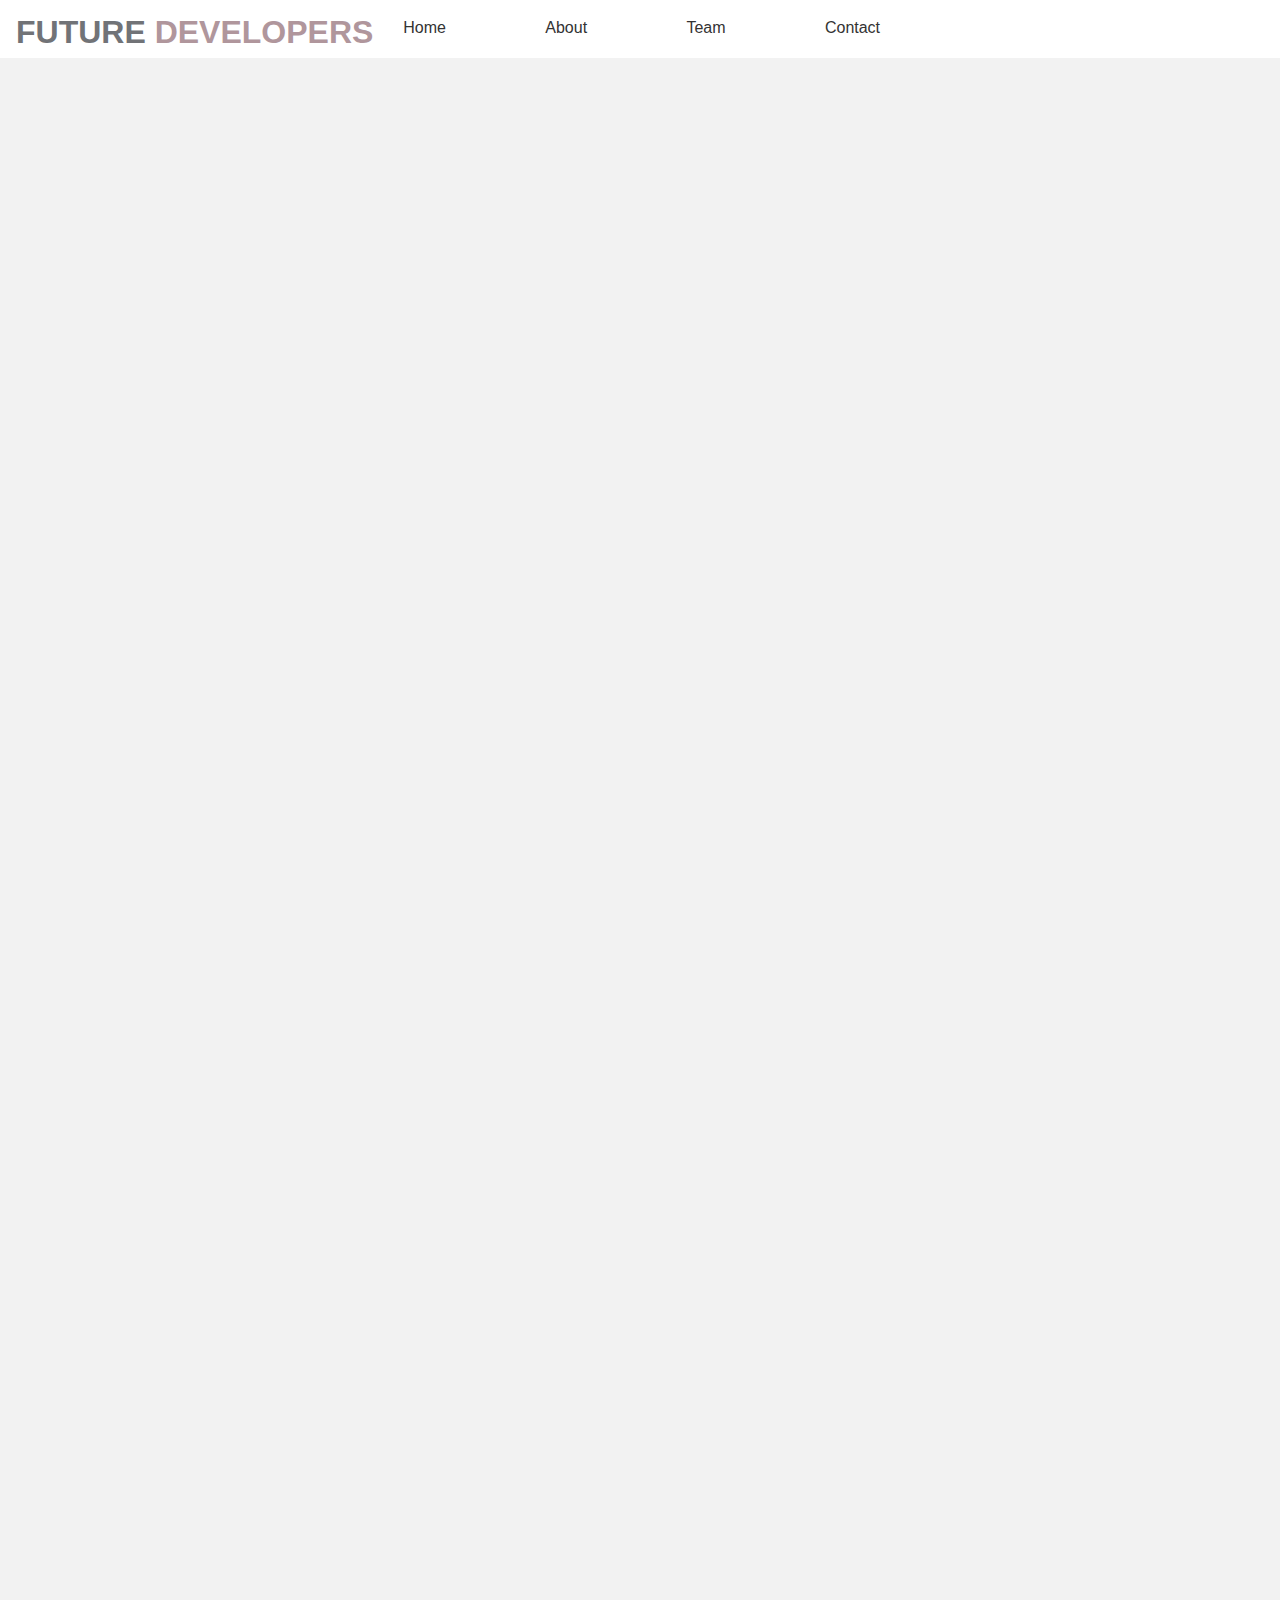
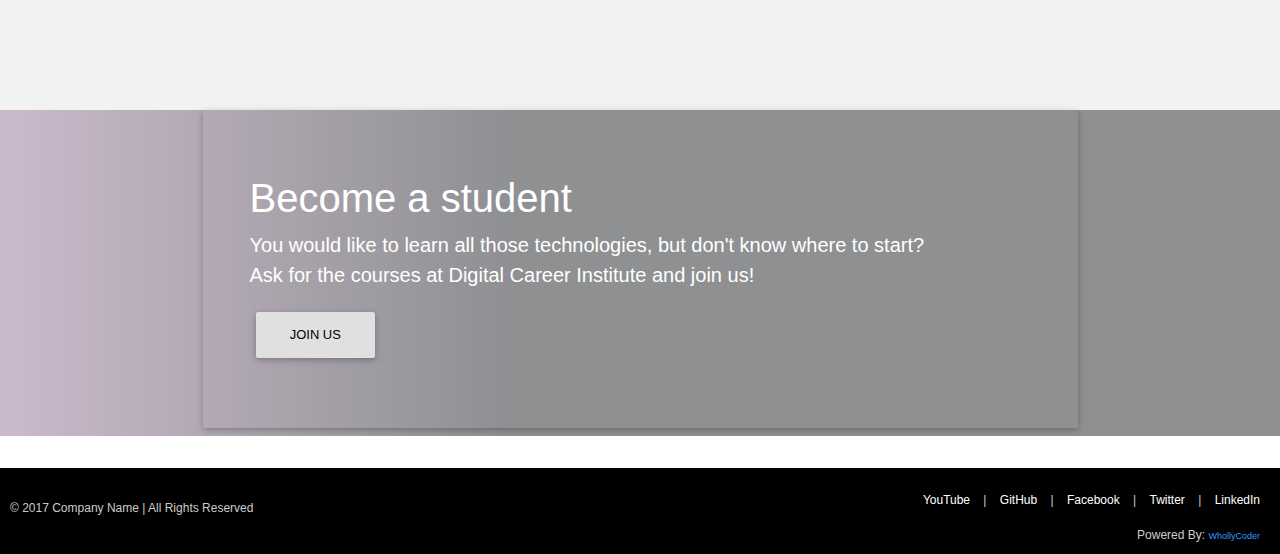
==== commit 1e10957a: "last" ====
--- a/index.html
+++ b/index.html
@@ -6,28 +6,65 @@
 	<meta http-equiv="X-UA-Compatible" content="IE=edge">
 	<meta name="viewport" content="width=device-width, initial-scale=1, maximum-scale=1">
 	<title>Before After Slider - Slider Revolution Plugin</title>
-	<script src="https://code.jquery.com/jquery-3.4.0.min.js" crossorigin="anonymous"></script>
-
-	<!-- Css links -->
-	<link rel="stylesheet" href="./bootstrap.min.css"crossorigin="anonymous">
-	<link rel="stylesheet" href="https://use.fontawesome.com/releases/v5.8.1/css/all.css" crossorigin="anonymous">
+	<script src="https://code.jquery.com/jquery-3.4.0.min.js"
+		integrity="sha256-BJeo0qm959uMBGb65z40ejJYGSgR7REI4+CW1fNKwOg=" crossorigin="anonymous"></script>
+	<link rel="stylesheet" href="https://stackpath.bootstrapcdn.com/bootstrap/4.3.1/css/bootstrap.min.css"
+		integrity="sha384-ggOyR0iXCbMQv3Xipma34MD+dH/1fQ784/j6cY/iJTQUOhcWr7x9JvoRxT2MZw1T" crossorigin="anonymous">
+	<link rel="stylesheet" href="https://use.fontawesome.com/releases/v5.8.1/css/all.css"
+		integrity="sha384-50oBUHEmvpQ+1lW4y57PTFmhCaXp0ML5d60M1M7uH2+nqUivzIebhndOJK28anvf" crossorigin="anonymous">
 	<link rel="stylesheet" href="./MDB-Free_4.7.7/css/css.css">
 	<link rel="stylesheet" href="./MDB-Free_4.7.7/css/mdb.min.css">
+
 	<link data-minify="1" rel='stylesheet' id='rs-icon-set-fa-icon--css'
 		href='//revolution.themepunch.com/wp-content/cache/min/1/wp-content/plugins/revslider/public/assets/fonts/font-awesome/css/font-awesome-4807a6e9ed0ab1fc449a95c879e972a4.css'
 		type='text/css' media='all' />
 	<link href="./font.css" rel='stylesheet' type='text/css'>
 	<link rel='stylesheet' href='./main.css' type='text/css' media='all' />
-	<!-- end Css links -->
-
-	<!-- jquery  -->
-	<script type='text/javascript'src='./jquery-1.12.4.js'></script>
-
-	<!-- revolution theme -->
-	<script type='text/javascript'src='./jquery.themepunch.revolution.min-5.4.8.1.js'></script>
-
-	<!-- Our Js -->
+	<script type='text/javascript'
+		src='//revolution.themepunch.com/wp-content/cache/busting/1/wp-includes/js/jquery/jquery-1.12.4.js'>
+	</script>
+
+	<script type='text/javascript'
+		src='//revolution.themepunch.com/wp-content/cache/busting/1/wp-content/plugins/revslider/public/assets/js/jquery.themepunch.revolution.min-5.4.8.1.js'>
+	</script>
 	<script src="./main.js"></script>
+	<script type="text/javascript">
+		function setREVStartSize(e) {
+			try {
+				e.c = jQuery(e.c);
+				var i = jQuery(window).width(),
+					t = 9999,
+					r = 0,
+					n = 0,
+					l = 0,
+					f = 0,
+					s = 0,
+					h = 0;
+				if (e.responsiveLevels && (jQuery.each(e.responsiveLevels, function (e, f) {
+						f > i && (t = r = f, l = e), i > f && f > r && (r = f, n = e)
+					}), t > r && (l = n)), f = e.gridheight[l] || e.gridheight[0] || e.gridheight, s = e.gridwidth[l] ||
+					e.gridwidth[0] || e.gridwidth, h = i / s, h = h > 1 ? 1 : h, f = Math.round(h * f), "fullscreen" ==
+					e.sliderLayout) {
+					var u = (e.c.width(), jQuery(window).height());
+					if (void 0 != e.fullScreenOffsetContainer) {
+						var c = e.fullScreenOffsetContainer.split(",");
+						if (c) jQuery.each(c, function (e, i) {
+								u = jQuery(i).length > 0 ? u - jQuery(i).outerHeight(!0) : u
+							}), e.fullScreenOffset.split("%").length > 1 && void 0 != e.fullScreenOffset && e
+							.fullScreenOffset.length > 0 ? u -= jQuery(window).height() * parseInt(e
+								.fullScreenOffset, 0) / 100 : void 0 != e.fullScreenOffset && e.fullScreenOffset
+							.length > 0 && (u -= parseInt(e.fullScreenOffset, 0))
+					}
+					f = u
+				} else void 0 != e.minHeight && f < e.minHeight && (f = e.minHeight);
+				e.c.closest(".rev_slider_wrapper").css({
+					height: f
+				})
+			} catch (d) {
+				console.log("Failure at Presize of Slider:" + d)
+			}
+		};
+	</script>
 
 <body>
 	<!-- navbar -->
@@ -39,7 +76,7 @@
 			</li>
 
 			<li class="active"><a href="./index.html">Home</a></li>
-			<li><a href="./">About Us</a></li>
+			<li><a href="./about.html">About</a></li>
 			<li><a href="./team.html">Team</a></li>
 			<li><a href="./contact.html">Contact</a></li>
 
@@ -67,7 +104,7 @@
 				</li>
 				<li><a href="#">Team</a>
 					<ul class="sub-menu">
-						<li><a href="">Gallery</a></li>
+						<li><a href="#">Gallery</a></li>
 						<li><a href="#">Infos</a></li>
 					</ul>
 				</li>
@@ -338,9 +375,254 @@
 			</ul>
 		</div>
 	</div>
-	
+	<script type="text/javascript">
+		if (setREVStartSize !== undefined) setREVStartSize({
+			c: '#rev_slider_256_1',
+			responsiveLevels: [1240, 1240, 1240, 480],
+			gridwidth: [1200, 1200, 1200, 480],
+			gridheight: [800, 800, 800, 700],
+			sliderLayout: 'fullscreen',
+			fullScreenAutoWidth: 'off',
+			fullScreenAlignForce: 'off',
+			fullScreenOffsetContainer: '',
+			fullScreenOffset: '60px'
+		});
+
+		var revapi256,
+			tpj;
+		(function () {
+			if (!/loaded|interactive|complete/.test(document.readyState)) document.addEventListener(
+				"DOMContentLoaded", onLoad);
+			else onLoad();
+
+			function onLoad() {
+				if (tpj === undefined) {
+					tpj = jQuery;
+					if ("off" == "on") tpj.noConflict();
+				}
+				if (tpj("#rev_slider_256_1").revolution == undefined) {
+					revslider_showDoubleJqueryError("#rev_slider_256_1");
+				} else {
+					revapi256 = tpj("#rev_slider_256_1").show().revolution({
+						sliderType: "standard",
+						jsFileLocation: "//revolution.themepunch.com/wp-content/plugins/revslider/public/assets/js/",
+						sliderLayout: "fullscreen",
+						dottedOverlay: "none",
+						delay: 9000,
+						particles: {
+							startSlide: "2",
+							endSlide: "2",
+							zIndex: "1",
+							particles: {
+								number: {
+									value: 80
+								},
+								color: {
+									value: "#ffffff"
+								},
+								shape: {
+									type: "circle",
+									stroke: {
+										width: 0,
+										color: "#ffffff",
+										opacity: 1
+									},
+									image: {
+										src: ""
+									}
+								},
+								opacity: {
+									value: 0.5,
+									random: true,
+									min: 0.25,
+									anim: {
+										enable: false,
+										speed: 3,
+										opacity_min: 0,
+										sync: false
+									}
+								},
+								size: {
+									value: 2,
+									random: true,
+									min: 0.5,
+									anim: {
+										enable: false,
+										speed: 40,
+										size_min: 1,
+										sync: false
+									}
+								},
+								line_linked: {
+									enable: false,
+									distance: 150,
+									color: "#ffffff",
+									opacity: 0.4,
+									width: 1
+								},
+								move: {
+									enable: true,
+									speed: 1,
+									direction: "none",
+									random: true,
+									min_speed: 1,
+									straight: false,
+									out_mode: "out"
+								}
+							},
+							interactivity: {
+								events: {
+									onhover: {
+										enable: false,
+										mode: "repulse"
+									},
+									onclick: {
+										enable: false,
+										mode: "repulse"
+									}
+								},
+								modes: {
+									grab: {
+										distance: 400,
+										line_linked: {
+											opacity: 0.5
+										}
+									},
+									bubble: {
+										distance: 400,
+										size: 40,
+										opacity: 0.4
+									},
+									repulse: {
+										distance: 200
+									}
+								}
+							}
+						},
+						navigation: {
+							keyboardNavigation: "off",
+							keyboard_direction: "horizontal",
+							mouseScrollNavigation: "off",
+							mouseScrollReverse: "default",
+							onHoverStop: "off",
+							arrows: {
+								style: "gyges",
+								enable: true,
+								hide_onmobile: false,
+								hide_onleave: false,
+								tmp: '',
+								left: {
+									h_align: "center",
+									v_align: "bottom",
+									h_offset: -20,
+									v_offset: 0
+								},
+								right: {
+									h_align: "center",
+									v_align: "bottom",
+									h_offset: 20,
+									v_offset: 0
+								}
+							}
+						},
+						responsiveLevels: [1240, 1240, 1240, 480],
+						visibilityLevels: [1240, 1240, 1240, 480],
+						gridwidth: [1200, 1200, 1200, 480],
+						gridheight: [800, 800, 800, 700],
+						lazyType: "none",
+						parallax: {
+							type: "mouse+scroll",
+							origo: "slidercenter",
+							speed: 400,
+							speedbg: 0,
+							speedls: 0,
+							levels: [1, 2, 3, 4, 5, 6, 7, 8, 12, 16, 47, 48, 49, 50, 51, 55],
+						},
+						shadow: 0,
+						spinner: "off",
+						stopLoop: "on",
+						stopAfterLoops: 0,
+						stopAtSlide: 1,
+						shuffle: "off",
+						autoHeight: "off",
+						fullScreenAutoWidth: "off",
+						fullScreenAlignForce: "off",
+						fullScreenOffsetContainer: "",
+						fullScreenOffset: "60px",
+						disableProgressBar: "on",
+						hideThumbsOnMobile: "off",
+						hideSliderAtLimit: 0,
+						hideCaptionAtLimit: 0,
+						hideAllCaptionAtLilmit: 0,
+						debugMode: false,
+						fallbacks: {
+							simplifyAll: "off",
+							nextSlideOnWindowFocus: "off",
+							disableFocusListener: false,
+						}
+					});
+					var ua = window.navigator.userAgent;
+					var msie = ua.indexOf("MSIE ");
+
+					if (msie > 0 || !!navigator.userAgent.match(/Trident.*rv\:11\./) || ('CSS' in window &&
+							'supports' in window.CSS && !window.CSS.supports('mix-blend-mode', 'screen'))) {
+
+						var bgColor = 'rgba(245, 245, 245, 0.5)';
+						//jQuery('.rev_slider .tp-caption[data-blendmode]').removeAttr('data-blendmode').css('background', bgColor);
+						jQuery('.rev_slider .tp-caption.tp-blendvideo[data-blendmode]').remove();
+					}
+				}; /* END OF revapi call */
+
+				RevSliderBeforeAfter(tpj, revapi256, {
+					arrowStyles: {
+						leftIcon: "fa-icon-caret-left",
+						rightIcon: "fa-icon-caret-right",
+						topIcon: "fa-icon-caret-up",
+						bottomIcon: "fa-icon-caret-down",
+						size: "35",
+						color: "#ffffff",
+						bgColor: "transparent",
+						spacing: "10",
+						padding: "0",
+						borderRadius: "0"
+					},
+					dividerStyles: {
+						width: "1",
+						color: "rgba(255, 255, 255, 0.5)"
+					},
+					onClick: {
+						time: "500",
+						easing: "Power2.easeOut",
+					},
+					cursor: "move",
+					carousel: false
+				});
+
+				if (typeof ExplodingLayersAddOn !== "undefined") ExplodingLayersAddOn(tpj, revapi256);
+
+
+
+
+				try {
+					initSocialSharing("256");
+				} catch (err) {}
+			}; /* END OF ON LOAD FUNCTION */
+		}()); /* END OF WRAPPING FUNCTION */
+	</script>
 	<!-- nice text -->
-
+	<script>
+		var htmlDivCss = unescape(
+			".tp-whiteshadow%20%7B%20%0A%20%20text-shadow%3A%20-2px%201px%20white%2C%20%0A%20%20%20%20%20%20%20%20%20%20-3px%202px%20white%2C%20%0A%20%20%20%20%20%20%20%20%20%20-4px%203px%20white%2C%20%20%20%20%20%20%20%20%20%20%20%20%0A%20%20%20%20%20%20%20%20%20%20-5px%204px%20white%2C%20%0A%20%20%20%20%20%20%20%20%20%20-6px%205px%20white%2C%0A%20%20%20%20%20%20%20%20%20%20-7px%206px%20white%2C%0A%20%20%20%20%20%20%20%20%20%20-8px%207px%20white%2C%0A%20%20%20%20%20%20%20%20%20%20-9px%208px%20white%2C%0A%20%20%20%20%20%20%20%20%20%20-10px%209px%20white%2C%0A%20%20%20%20%20%20%20%20%20%20-11px%2010px%20white%2C%0A%20%20%20%20%20%20%20%20%20%20-12px%2011px%20white%3B%0A%7D%0A.tp-blackshadow%20%7B%20%0A%20%20text-shadow%3A%20-2px%201px%20%23222%2C%20%0A%20%20%20%20%20%20%20%20%20%20-3px%202px%20%23222%2C%20%0A%20%20%20%20%20%20%20%20%20%20-4px%203px%20%23222%2C%20%20%20%20%20%20%20%20%20%20%20%20%0A%20%20%20%20%20%20%20%20%20%20-5px%204px%20%23222%2C%20%0A%20%20%20%20%20%20%20%20%20%20-6px%205px%20%23222%2C%0A%20%20%20%20%20%20%20%20%20%20-7px%206px%20%23222%2C%0A%20%20%20%20%20%20%20%20%20%20-8px%207px%20%23222%2C%0A%20%20%20%20%20%20%20%20%20%20-9px%208px%20%23222%2C%0A%20%20%20%20%20%20%20%20%20%20-10px%209px%20%23222%2C%0A%20%20%20%20%20%20%20%20%20%20-11px%2010px%20%23222%2C%0A%20%20%20%20%20%20%20%20%20%20-12px%2011px%20%23222%3B%0A%7D"
+		);
+		var htmlDiv = document.getElementById('rs-plugin-settings-inline-css');
+		if (htmlDiv) {
+			htmlDiv.innerHTML = htmlDiv.innerHTML + htmlDivCss;
+		} else {
+			var htmlDiv = document.createElement('div');
+			htmlDiv.innerHTML = '<style>' + htmlDivCss + '</style>';
+			document.getElementsByTagName('head')[0].appendChild(htmlDiv.childNodes[0]);
+		}
+	</script>
 	<!-- End Of Slider -->
 	<!--/#feature-->
 	<section id="feature">
@@ -383,7 +665,7 @@
 					<div class="feature-wrap">
 						<i class="fab fa-sass icons"></i>
 					</div>
-					<h1>SCSS</h1>
+					<h3>SCSS</h3>
 					<h5>Building mobile-friendly, responsive websites with SCSS.</h5>
 
 				</div>
@@ -463,33 +745,31 @@
 	</div>
 </div>
 
-
-<!-- Footer -->
 <footer>
 	<div class="footer-bottom">
-	  <div class="footer-bottom-copyright-text footerTextSize">
-	    &copy; 2019 Future Developers | All Rights Reserved
+	  <div class="footer-bottom-copyright-text">
+	    &copy; 2017 Company Name | All Rights Reserved
 	  </div>
 	  <div class="footer-bottom-social-icons">
 	    <ul id="footer-social-links">
-		<li><a href="https://www.youtube.com/channel/" target="_blank">YouTube</a></li> | 
-		<li><a href="https://github.com/FBWIIHamburg/FBWLessons" target="_blank">GitHub</a></li> | 
-		<li><a href="https://www.facebook.com/devugees/" target="_blank">Facebook</a></li> |  
-		<li><a href="https://www.linkedin.com/company/dci-institute-gmbh/" target="_blank">LinkedIn</a></li>
-	    </ul>
+		<li><a href="https://www.youtube.com/channel/UC3dDgmi3FuwLz02EU3dZVag" target="_blank">YouTube</a></li> | 
+		<li><a href="#" target="_blank">GitHub</a></li> | 
+		<li><a href="https://www.facebook.com/whollycoder/" target="_blank">Facebook</a></li> | 
+		<li><a href="#" target="_blank">Twitter</a></li> | 
+		<li><a href="#" target="_blank">LinkedIn</a></li>
+	    </ul><div class="footer-bottom-site-credit">Powered By: <span id="site-credit"><a href="http://whollycoder.com/contact" target="_blank">WhollyCoder</a></span></div>
 	  </div>
 	</div>
     </footer>
     
 
 	<!-- jQuery Plugins -->
-
-	<!-- theme tools -->
 	<script type='text/javascript'
-		src='./jquery.themepunch.tools.min-2.3.2.js'>
+		src='//revolution.themepunch.com/wp-content/cache/busting/1/wp-content/plugins/essential-grid/public/assets/js/jquery.themepunch.tools.min-2.3.2.js'>
 	</script>
-<!-- revolition addon before and after -->
-	<script type='text/javascript'src='./revolution.addon.beforeafter.min-1.0.3.js'>
+
+	<script type='text/javascript'
+		src='//revolution.themepunch.com/wp-content/cache/busting/1/wp-content/plugins/revslider-beforeafter-addon/public/assets/js/revolution.addon.beforeafter.min-1.0.3.js'>
 	</script>
 </body>
 
--- a/main.css
+++ b/main.css
@@ -1854,7 +1854,7 @@
 @import url(https://fonts.googleapis.com/css?family=Lato:300,400,700);
 
 .ccheader {
-      background-color:rgb(225, 86, 94)  ;
+      background-color:rgb(167, 152, 153)  ;
 	margin: 0 auto;
 	padding: 2em;
 	text-align: center;
@@ -1890,7 +1890,7 @@
 }
 
 .ccform-addon{
-	color:#f8ae45; 
+	color:rgb(225, 86, 94); 
 	/* float:left; */
 	padding:15px;
 	width:8%;
@@ -1944,7 +1944,7 @@
 text-decoration: none;
 }
 .wrapper{
-      background-color:rgb(225, 86, 94)  
+      background-color:rgb(167, 152, 153)  
 }
 
 /* making pages responsive  */
@@ -2046,9 +2046,159 @@
          font-size: 3em;
       }
    }
-
-
-
+   /* gallery */
+   #demo {
+      height:100%;
+      position:relative;
+      overflow:hidden;
+    }
+    
+    
+    .green{
+      background-color:#6fb936;
+    }
+            .thumb{
+                margin-bottom: 30px;
+            }
+            
+            .page-top{
+                margin-top:85px;
+            }
+    
+       
+    img.zoom {
+        width: 100%;
+        height: 200px;
+        border-radius:5px;
+        object-fit:cover;
+        -webkit-transition: all .3s ease-in-out;
+        -moz-transition: all .3s ease-in-out;
+        -o-transition: all .3s ease-in-out;
+        -ms-transition: all .3s ease-in-out;
+    }
+            
+     
+    .transition {
+        -webkit-transform: scale(1.2); 
+        -moz-transform: scale(1.2);
+        -o-transform: scale(1.2);
+        transform: scale(1.2);
+    }
+        .modal-header {
+       
+         border-bottom: none;
+    }
+        .modal-title {
+            color:#000;
+        }
+        .modal-footer{
+          display:none;  
+        }
+       
+        /* SwiperMDB*/
+  
+        .imageContainer{
+      
+   
+          height: 700px;
+          width: 1600px;
+      }
+      .wow {
+          visibility: hidden;
+          margin-right: 20px;
+          width:500px;
+          height: 300px;
+          outline: 3px solid white;
+          transition: transform .2s;
+        }
+      .bild1:hover{
+         
+      transform: scale(1.5);
+      }
+
+        .swiper-container {
+          width: 100%;
+          height: 530px;
+          padding-top: 50px;
+          padding-bottom: 50px;
+        }
+         .swiper-slide {
+          background-position: center;
+          background-size: cover;
+          width: 300px;
+          height:300px;
+        }
+        .swiper-slide img {
+      
+            width: 300px;
+            height: 300px;
+        }
+      
+      .swiper-pagination{
+      bottom: 2rem;
+      };
+      
+      .zoom-img{
+        margin-top: 83%;
+        top: 0;
+        left: 0;
+      }
+    
+/* about section services */
+
+#services {
+      background: #f8f9fa; 
+}
+    
+    .service-block {
+      padding: 20px; 
+}
+
+      .service-block .icon {
+        color: rgb(229, 45, 100);
+        font-size: 40px;
+        -webkit-transform: translateY(-20px);
+        -ms-transform: translateY(-20px);
+        transform: translateY(-20px);
+        -webkit-transition: all .3s ease-out;
+        -o-transition: all .3s ease-out;
+        transition: all .3s ease-out; 
+        margin-top: 1.5rem;
+      }
+      .service-block .service-icon-animate {
+        opacity: 1;
+        -webkit-transform: translateY(0);
+        -ms-transform: translateY(0);
+        transform: translateY(0); 
+      }
+    .service-block h3{
+      font-family: 'Pacifico', cursive;
+      margin-top: 0.5rem; 
+    }
+    .hb:nth-child(1), .hb:nth-child(2), .hb:nth-child(3) {
+      border-bottom: 1px #a3a3a3 solid; }
+    
+    @media screen and (max-width: 991px) {
+      .hb:nth-child(-n+4) {
+        border-bottom: 1px #a3a3a3 solid; } }
+    
+    @media screen and (max-width: 768px) {
+      .hb:nth-child(5) {
+        border-bottom: 1px #a3a3a3 solid; } }
+    
+    .vb:nth-child(1), .vb:nth-child(2), .vb:nth-child(4), .vb:nth-child(5) {
+      border-right: 1px #a3a3a3 solid; }
+    
+    @media screen and (max-width: 991px) {
+      .vb:nth-child(1), .vb:nth-child(2), .vb:nth-child(4), .vb:nth-child(5) {
+        border-right: none; }
+      .vb:nth-child(2n+1) {
+        border-right: 1px #a3a3a3 solid; } }
+    
+    @media screen and (max-width: 768px) {
+      .vb:nth-child(-n+6) {
+        border-right: none; } }
+    
    /* footer */
    footer{
       background-color: #000; 
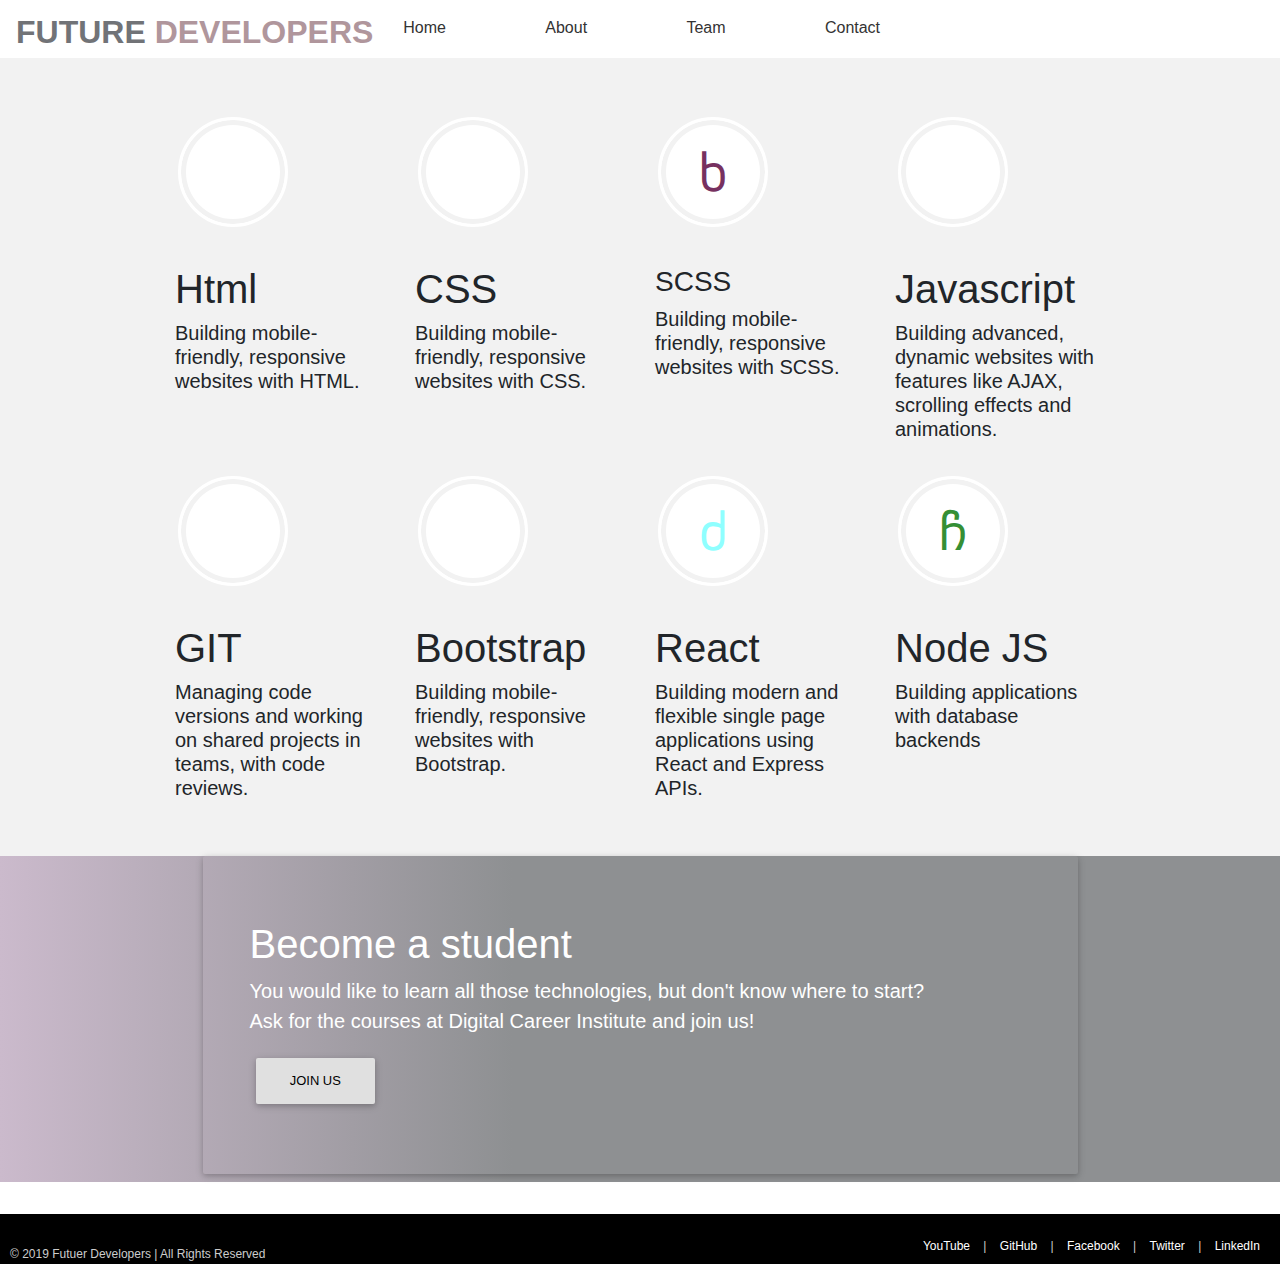
==== commit 9ddcefe2: "23" ====
--- a/index.html
+++ b/index.html
@@ -5,7 +5,7 @@
 	<meta charset="utf-8">
 	<meta http-equiv="X-UA-Compatible" content="IE=edge">
 	<meta name="viewport" content="width=device-width, initial-scale=1, maximum-scale=1">
-	<title>Before After Slider - Slider Revolution Plugin</title>
+	<title>HOME</title>
 	<script src="https://code.jquery.com/jquery-3.4.0.min.js"
 		integrity="sha256-BJeo0qm959uMBGb65z40ejJYGSgR7REI4+CW1fNKwOg=" crossorigin="anonymous"></script>
 	<link rel="stylesheet" href="https://stackpath.bootstrapcdn.com/bootstrap/4.3.1/css/bootstrap.min.css"
@@ -28,43 +28,7 @@
 		src='//revolution.themepunch.com/wp-content/cache/busting/1/wp-content/plugins/revslider/public/assets/js/jquery.themepunch.revolution.min-5.4.8.1.js'>
 	</script>
 	<script src="./main.js"></script>
-	<script type="text/javascript">
-		function setREVStartSize(e) {
-			try {
-				e.c = jQuery(e.c);
-				var i = jQuery(window).width(),
-					t = 9999,
-					r = 0,
-					n = 0,
-					l = 0,
-					f = 0,
-					s = 0,
-					h = 0;
-				if (e.responsiveLevels && (jQuery.each(e.responsiveLevels, function (e, f) {
-						f > i && (t = r = f, l = e), i > f && f > r && (r = f, n = e)
-					}), t > r && (l = n)), f = e.gridheight[l] || e.gridheight[0] || e.gridheight, s = e.gridwidth[l] ||
-					e.gridwidth[0] || e.gridwidth, h = i / s, h = h > 1 ? 1 : h, f = Math.round(h * f), "fullscreen" ==
-					e.sliderLayout) {
-					var u = (e.c.width(), jQuery(window).height());
-					if (void 0 != e.fullScreenOffsetContainer) {
-						var c = e.fullScreenOffsetContainer.split(",");
-						if (c) jQuery.each(c, function (e, i) {
-								u = jQuery(i).length > 0 ? u - jQuery(i).outerHeight(!0) : u
-							}), e.fullScreenOffset.split("%").length > 1 && void 0 != e.fullScreenOffset && e
-							.fullScreenOffset.length > 0 ? u -= jQuery(window).height() * parseInt(e
-								.fullScreenOffset, 0) / 100 : void 0 != e.fullScreenOffset && e.fullScreenOffset
-							.length > 0 && (u -= parseInt(e.fullScreenOffset, 0))
-					}
-					f = u
-				} else void 0 != e.minHeight && f < e.minHeight && (f = e.minHeight);
-				e.c.closest(".rev_slider_wrapper").css({
-					height: f
-				})
-			} catch (d) {
-				console.log("Failure at Presize of Slider:" + d)
-			}
-		};
-	</script>
+
 
 <body>
 	<!-- navbar -->
@@ -376,252 +340,7 @@
 		</div>
 	</div>
 	<script type="text/javascript">
-		if (setREVStartSize !== undefined) setREVStartSize({
-			c: '#rev_slider_256_1',
-			responsiveLevels: [1240, 1240, 1240, 480],
-			gridwidth: [1200, 1200, 1200, 480],
-			gridheight: [800, 800, 800, 700],
-			sliderLayout: 'fullscreen',
-			fullScreenAutoWidth: 'off',
-			fullScreenAlignForce: 'off',
-			fullScreenOffsetContainer: '',
-			fullScreenOffset: '60px'
-		});
-
-		var revapi256,
-			tpj;
-		(function () {
-			if (!/loaded|interactive|complete/.test(document.readyState)) document.addEventListener(
-				"DOMContentLoaded", onLoad);
-			else onLoad();
-
-			function onLoad() {
-				if (tpj === undefined) {
-					tpj = jQuery;
-					if ("off" == "on") tpj.noConflict();
-				}
-				if (tpj("#rev_slider_256_1").revolution == undefined) {
-					revslider_showDoubleJqueryError("#rev_slider_256_1");
-				} else {
-					revapi256 = tpj("#rev_slider_256_1").show().revolution({
-						sliderType: "standard",
-						jsFileLocation: "//revolution.themepunch.com/wp-content/plugins/revslider/public/assets/js/",
-						sliderLayout: "fullscreen",
-						dottedOverlay: "none",
-						delay: 9000,
-						particles: {
-							startSlide: "2",
-							endSlide: "2",
-							zIndex: "1",
-							particles: {
-								number: {
-									value: 80
-								},
-								color: {
-									value: "#ffffff"
-								},
-								shape: {
-									type: "circle",
-									stroke: {
-										width: 0,
-										color: "#ffffff",
-										opacity: 1
-									},
-									image: {
-										src: ""
-									}
-								},
-								opacity: {
-									value: 0.5,
-									random: true,
-									min: 0.25,
-									anim: {
-										enable: false,
-										speed: 3,
-										opacity_min: 0,
-										sync: false
-									}
-								},
-								size: {
-									value: 2,
-									random: true,
-									min: 0.5,
-									anim: {
-										enable: false,
-										speed: 40,
-										size_min: 1,
-										sync: false
-									}
-								},
-								line_linked: {
-									enable: false,
-									distance: 150,
-									color: "#ffffff",
-									opacity: 0.4,
-									width: 1
-								},
-								move: {
-									enable: true,
-									speed: 1,
-									direction: "none",
-									random: true,
-									min_speed: 1,
-									straight: false,
-									out_mode: "out"
-								}
-							},
-							interactivity: {
-								events: {
-									onhover: {
-										enable: false,
-										mode: "repulse"
-									},
-									onclick: {
-										enable: false,
-										mode: "repulse"
-									}
-								},
-								modes: {
-									grab: {
-										distance: 400,
-										line_linked: {
-											opacity: 0.5
-										}
-									},
-									bubble: {
-										distance: 400,
-										size: 40,
-										opacity: 0.4
-									},
-									repulse: {
-										distance: 200
-									}
-								}
-							}
-						},
-						navigation: {
-							keyboardNavigation: "off",
-							keyboard_direction: "horizontal",
-							mouseScrollNavigation: "off",
-							mouseScrollReverse: "default",
-							onHoverStop: "off",
-							arrows: {
-								style: "gyges",
-								enable: true,
-								hide_onmobile: false,
-								hide_onleave: false,
-								tmp: '',
-								left: {
-									h_align: "center",
-									v_align: "bottom",
-									h_offset: -20,
-									v_offset: 0
-								},
-								right: {
-									h_align: "center",
-									v_align: "bottom",
-									h_offset: 20,
-									v_offset: 0
-								}
-							}
-						},
-						responsiveLevels: [1240, 1240, 1240, 480],
-						visibilityLevels: [1240, 1240, 1240, 480],
-						gridwidth: [1200, 1200, 1200, 480],
-						gridheight: [800, 800, 800, 700],
-						lazyType: "none",
-						parallax: {
-							type: "mouse+scroll",
-							origo: "slidercenter",
-							speed: 400,
-							speedbg: 0,
-							speedls: 0,
-							levels: [1, 2, 3, 4, 5, 6, 7, 8, 12, 16, 47, 48, 49, 50, 51, 55],
-						},
-						shadow: 0,
-						spinner: "off",
-						stopLoop: "on",
-						stopAfterLoops: 0,
-						stopAtSlide: 1,
-						shuffle: "off",
-						autoHeight: "off",
-						fullScreenAutoWidth: "off",
-						fullScreenAlignForce: "off",
-						fullScreenOffsetContainer: "",
-						fullScreenOffset: "60px",
-						disableProgressBar: "on",
-						hideThumbsOnMobile: "off",
-						hideSliderAtLimit: 0,
-						hideCaptionAtLimit: 0,
-						hideAllCaptionAtLilmit: 0,
-						debugMode: false,
-						fallbacks: {
-							simplifyAll: "off",
-							nextSlideOnWindowFocus: "off",
-							disableFocusListener: false,
-						}
-					});
-					var ua = window.navigator.userAgent;
-					var msie = ua.indexOf("MSIE ");
-
-					if (msie > 0 || !!navigator.userAgent.match(/Trident.*rv\:11\./) || ('CSS' in window &&
-							'supports' in window.CSS && !window.CSS.supports('mix-blend-mode', 'screen'))) {
-
-						var bgColor = 'rgba(245, 245, 245, 0.5)';
-						//jQuery('.rev_slider .tp-caption[data-blendmode]').removeAttr('data-blendmode').css('background', bgColor);
-						jQuery('.rev_slider .tp-caption.tp-blendvideo[data-blendmode]').remove();
-					}
-				}; /* END OF revapi call */
-
-				RevSliderBeforeAfter(tpj, revapi256, {
-					arrowStyles: {
-						leftIcon: "fa-icon-caret-left",
-						rightIcon: "fa-icon-caret-right",
-						topIcon: "fa-icon-caret-up",
-						bottomIcon: "fa-icon-caret-down",
-						size: "35",
-						color: "#ffffff",
-						bgColor: "transparent",
-						spacing: "10",
-						padding: "0",
-						borderRadius: "0"
-					},
-					dividerStyles: {
-						width: "1",
-						color: "rgba(255, 255, 255, 0.5)"
-					},
-					onClick: {
-						time: "500",
-						easing: "Power2.easeOut",
-					},
-					cursor: "move",
-					carousel: false
-				});
-
-				if (typeof ExplodingLayersAddOn !== "undefined") ExplodingLayersAddOn(tpj, revapi256);
-
-
-
-
-				try {
-					initSocialSharing("256");
-				} catch (err) {}
-			}; /* END OF ON LOAD FUNCTION */
-		}()); /* END OF WRAPPING FUNCTION */
-	</script>
-	<!-- nice text -->
-	<script>
-		var htmlDivCss = unescape(
-			".tp-whiteshadow%20%7B%20%0A%20%20text-shadow%3A%20-2px%201px%20white%2C%20%0A%20%20%20%20%20%20%20%20%20%20-3px%202px%20white%2C%20%0A%20%20%20%20%20%20%20%20%20%20-4px%203px%20white%2C%20%20%20%20%20%20%20%20%20%20%20%20%0A%20%20%20%20%20%20%20%20%20%20-5px%204px%20white%2C%20%0A%20%20%20%20%20%20%20%20%20%20-6px%205px%20white%2C%0A%20%20%20%20%20%20%20%20%20%20-7px%206px%20white%2C%0A%20%20%20%20%20%20%20%20%20%20-8px%207px%20white%2C%0A%20%20%20%20%20%20%20%20%20%20-9px%208px%20white%2C%0A%20%20%20%20%20%20%20%20%20%20-10px%209px%20white%2C%0A%20%20%20%20%20%20%20%20%20%20-11px%2010px%20white%2C%0A%20%20%20%20%20%20%20%20%20%20-12px%2011px%20white%3B%0A%7D%0A.tp-blackshadow%20%7B%20%0A%20%20text-shadow%3A%20-2px%201px%20%23222%2C%20%0A%20%20%20%20%20%20%20%20%20%20-3px%202px%20%23222%2C%20%0A%20%20%20%20%20%20%20%20%20%20-4px%203px%20%23222%2C%20%20%20%20%20%20%20%20%20%20%20%20%0A%20%20%20%20%20%20%20%20%20%20-5px%204px%20%23222%2C%20%0A%20%20%20%20%20%20%20%20%20%20-6px%205px%20%23222%2C%0A%20%20%20%20%20%20%20%20%20%20-7px%206px%20%23222%2C%0A%20%20%20%20%20%20%20%20%20%20-8px%207px%20%23222%2C%0A%20%20%20%20%20%20%20%20%20%20-9px%208px%20%23222%2C%0A%20%20%20%20%20%20%20%20%20%20-10px%209px%20%23222%2C%0A%20%20%20%20%20%20%20%20%20%20-11px%2010px%20%23222%2C%0A%20%20%20%20%20%20%20%20%20%20-12px%2011px%20%23222%3B%0A%7D"
-		);
-		var htmlDiv = document.getElementById('rs-plugin-settings-inline-css');
-		if (htmlDiv) {
-			htmlDiv.innerHTML = htmlDiv.innerHTML + htmlDivCss;
-		} else {
-			var htmlDiv = document.createElement('div');
-			htmlDiv.innerHTML = '<style>' + htmlDivCss + '</style>';
-			document.getElementsByTagName('head')[0].appendChild(htmlDiv.childNodes[0]);
-		}
+		
 	</script>
 	<!-- End Of Slider -->
 	<!--/#feature-->
@@ -748,7 +467,7 @@
 <footer>
 	<div class="footer-bottom">
 	  <div class="footer-bottom-copyright-text">
-	    &copy; 2017 Company Name | All Rights Reserved
+	    &copy; 2019 Futuer Developers | All Rights Reserved
 	  </div>
 	  <div class="footer-bottom-social-icons">
 	    <ul id="footer-social-links">
@@ -757,7 +476,6 @@
 		<li><a href="https://www.facebook.com/whollycoder/" target="_blank">Facebook</a></li> | 
 		<li><a href="#" target="_blank">Twitter</a></li> | 
 		<li><a href="#" target="_blank">LinkedIn</a></li>
-	    </ul><div class="footer-bottom-site-credit">Powered By: <span id="site-credit"><a href="http://whollycoder.com/contact" target="_blank">WhollyCoder</a></span></div>
 	  </div>
 	</div>
     </footer>
--- a/main.css
+++ b/main.css
@@ -2103,14 +2103,14 @@
           height: 700px;
           width: 1600px;
       }
-      .wow {
+      /* .wow {
           visibility: hidden;
           margin-right: 20px;
           width:500px;
           height: 300px;
           outline: 3px solid white;
           transition: transform .2s;
-        }
+        } */
       .bild1:hover{
          
       transform: scale(1.5);
